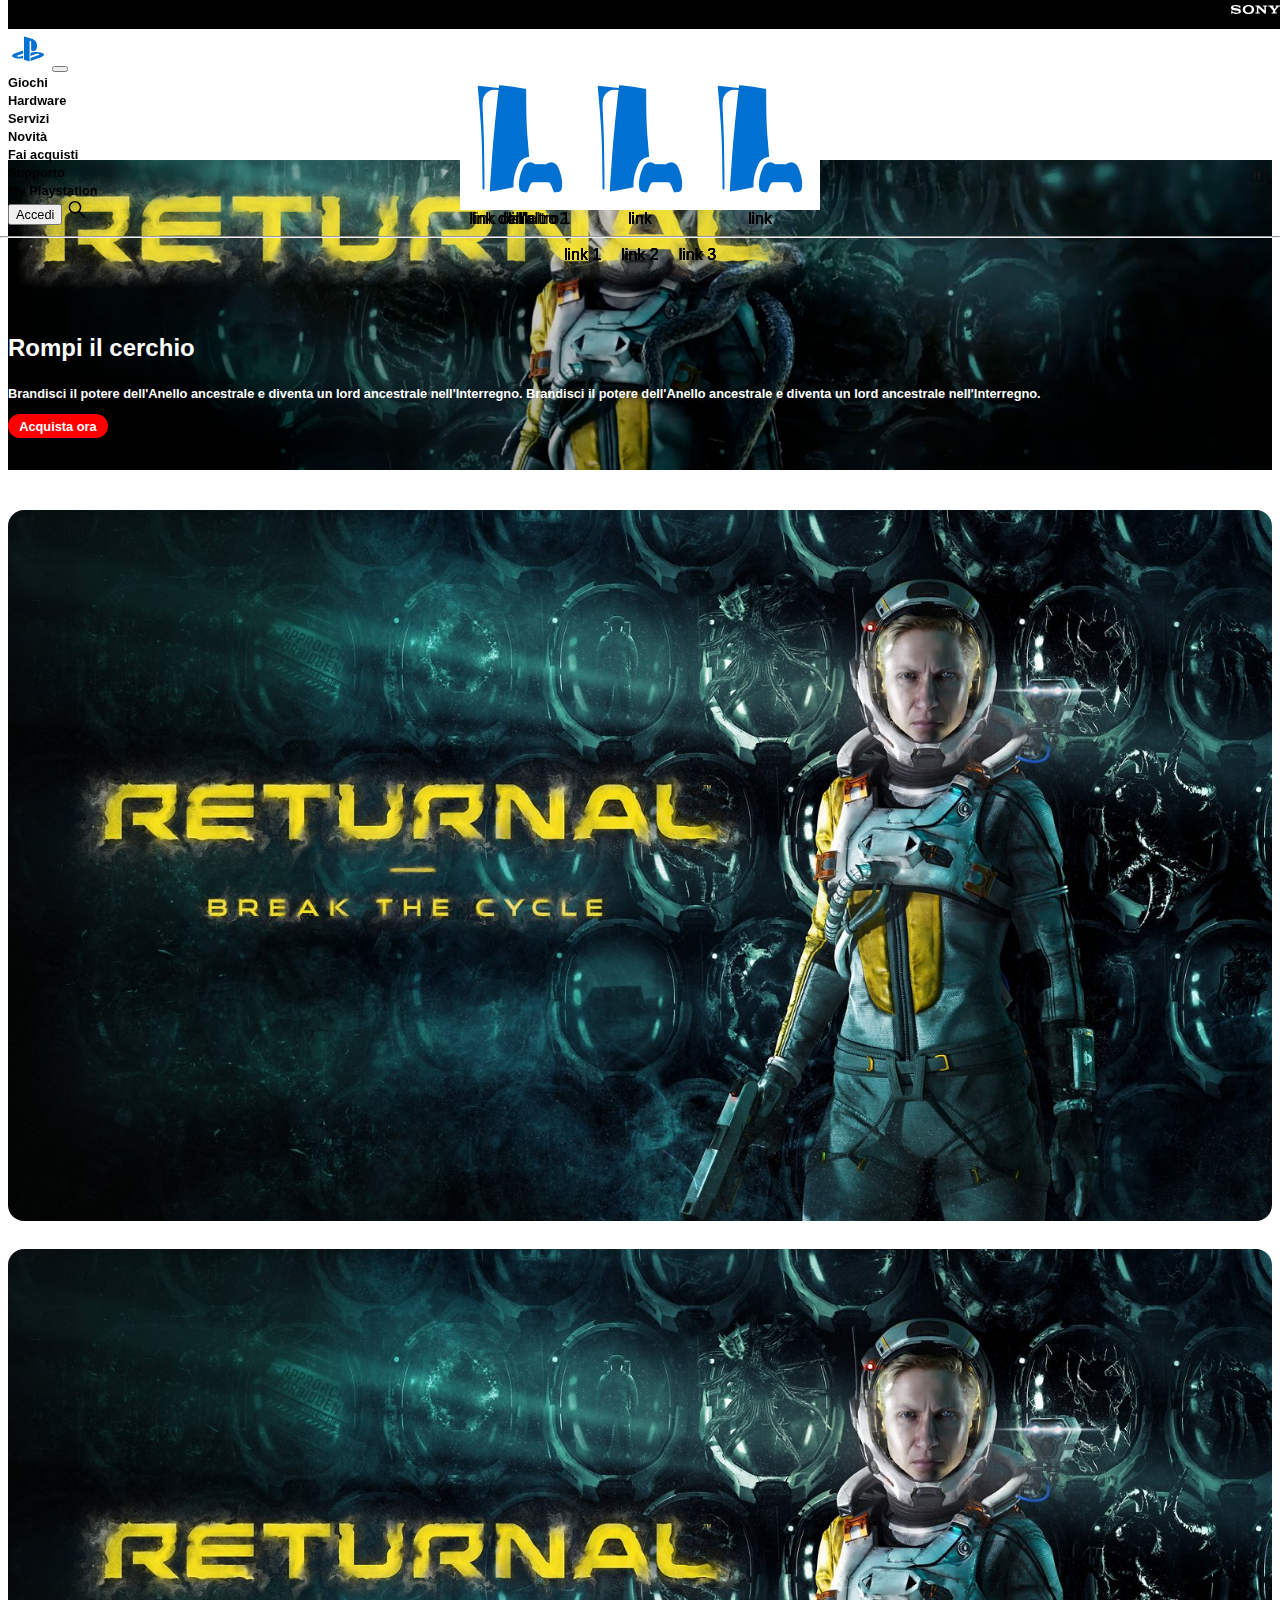
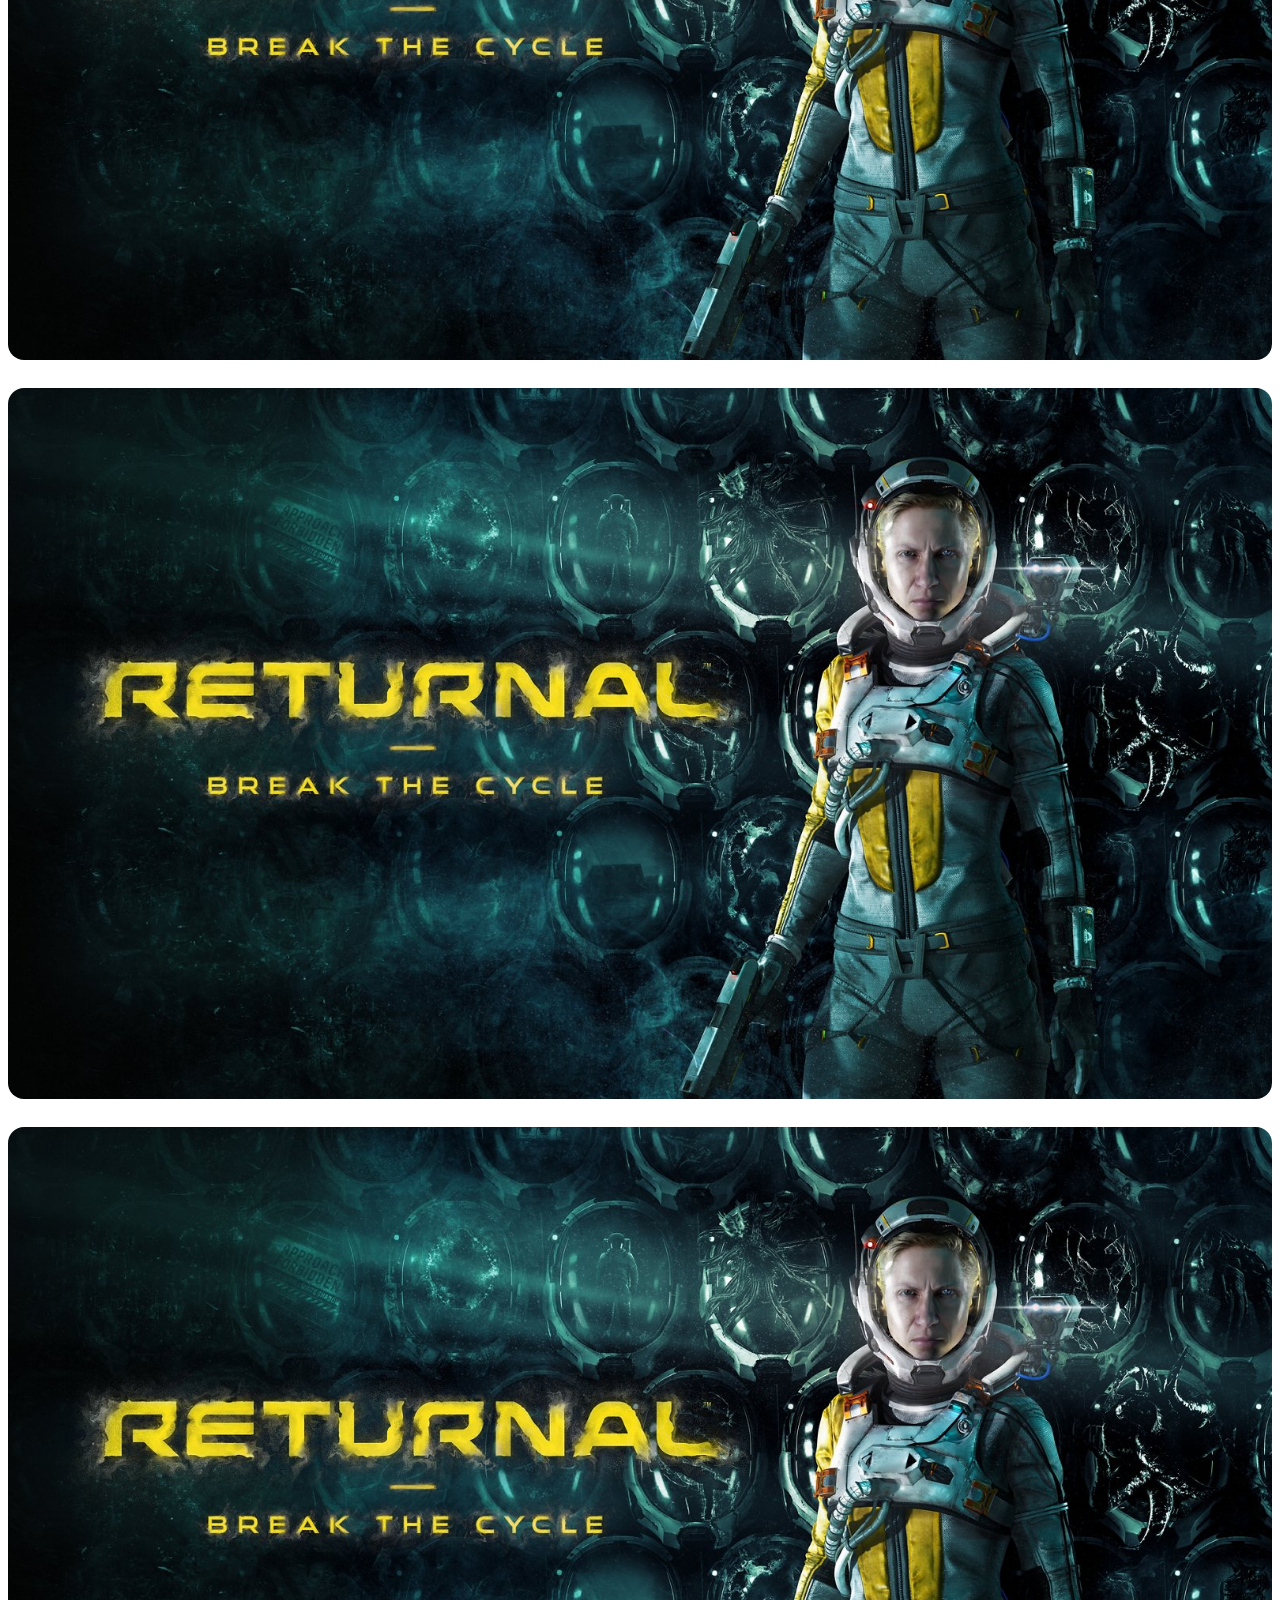
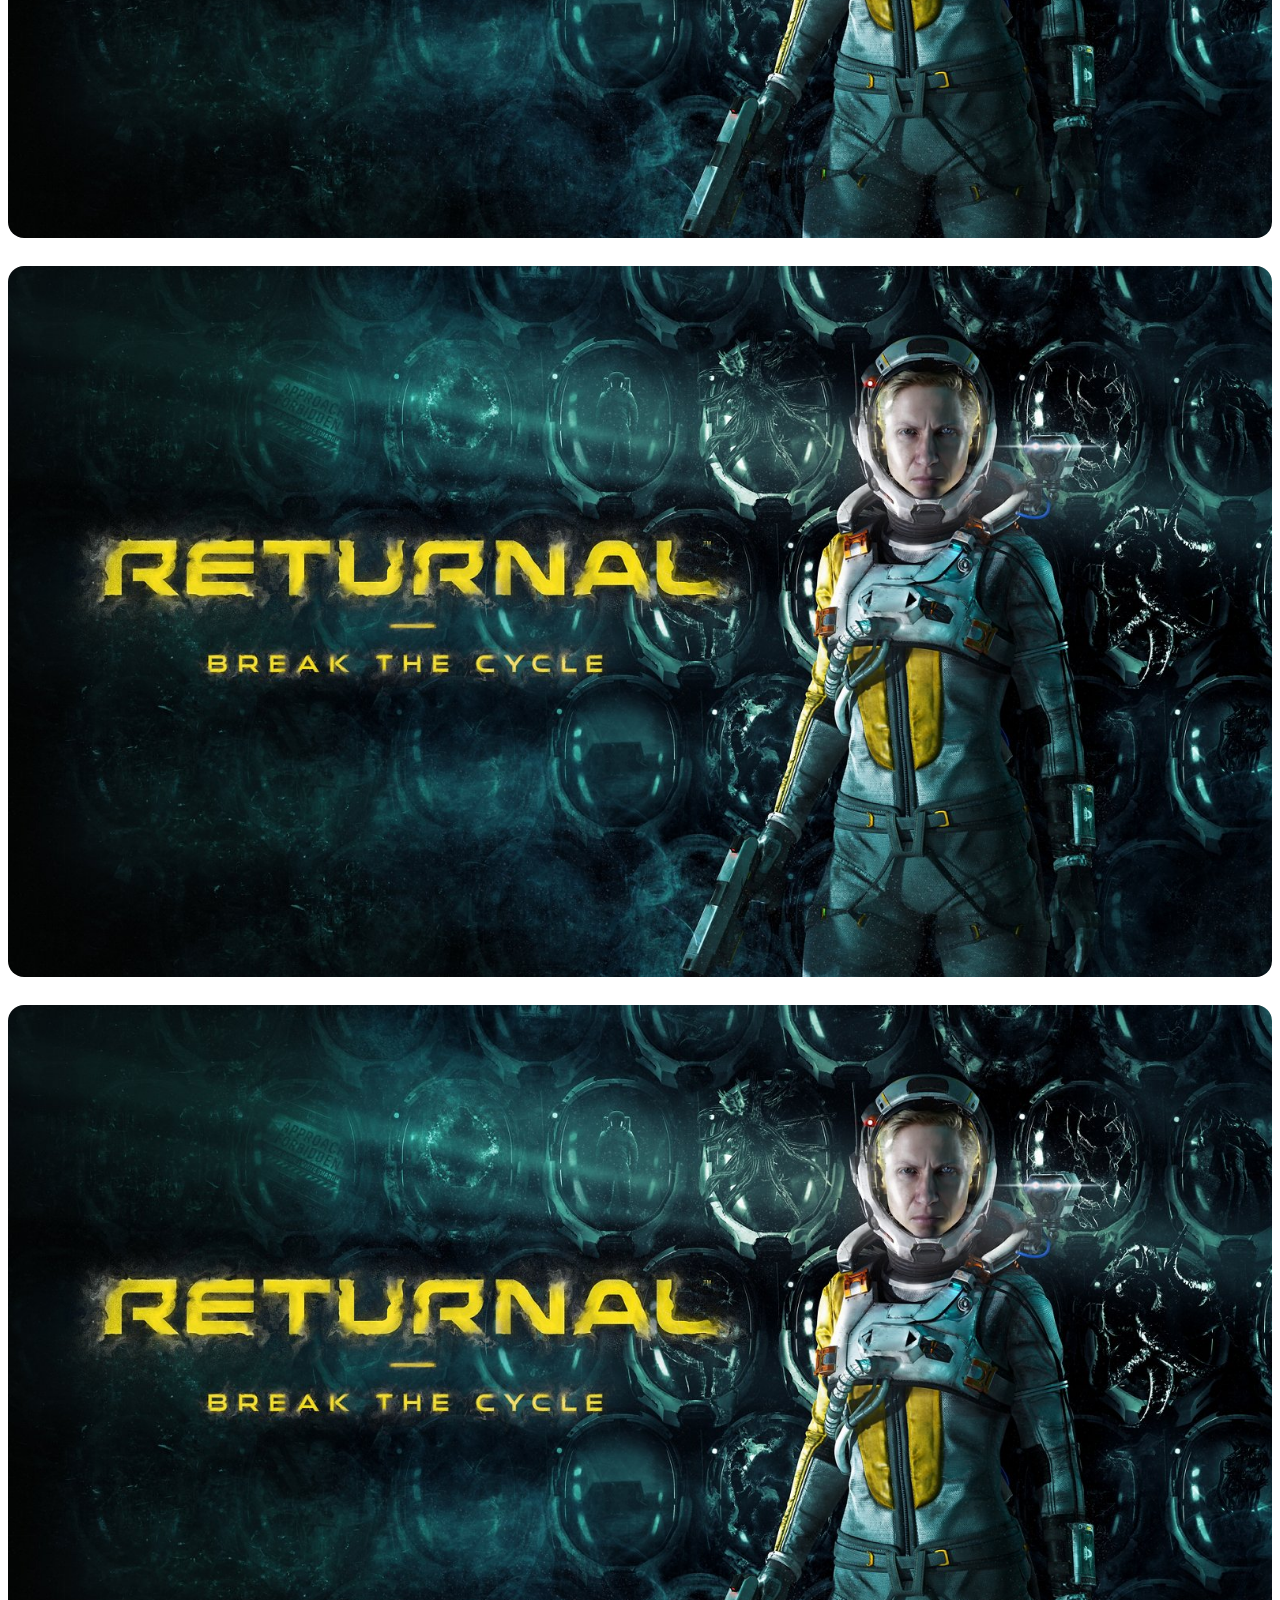
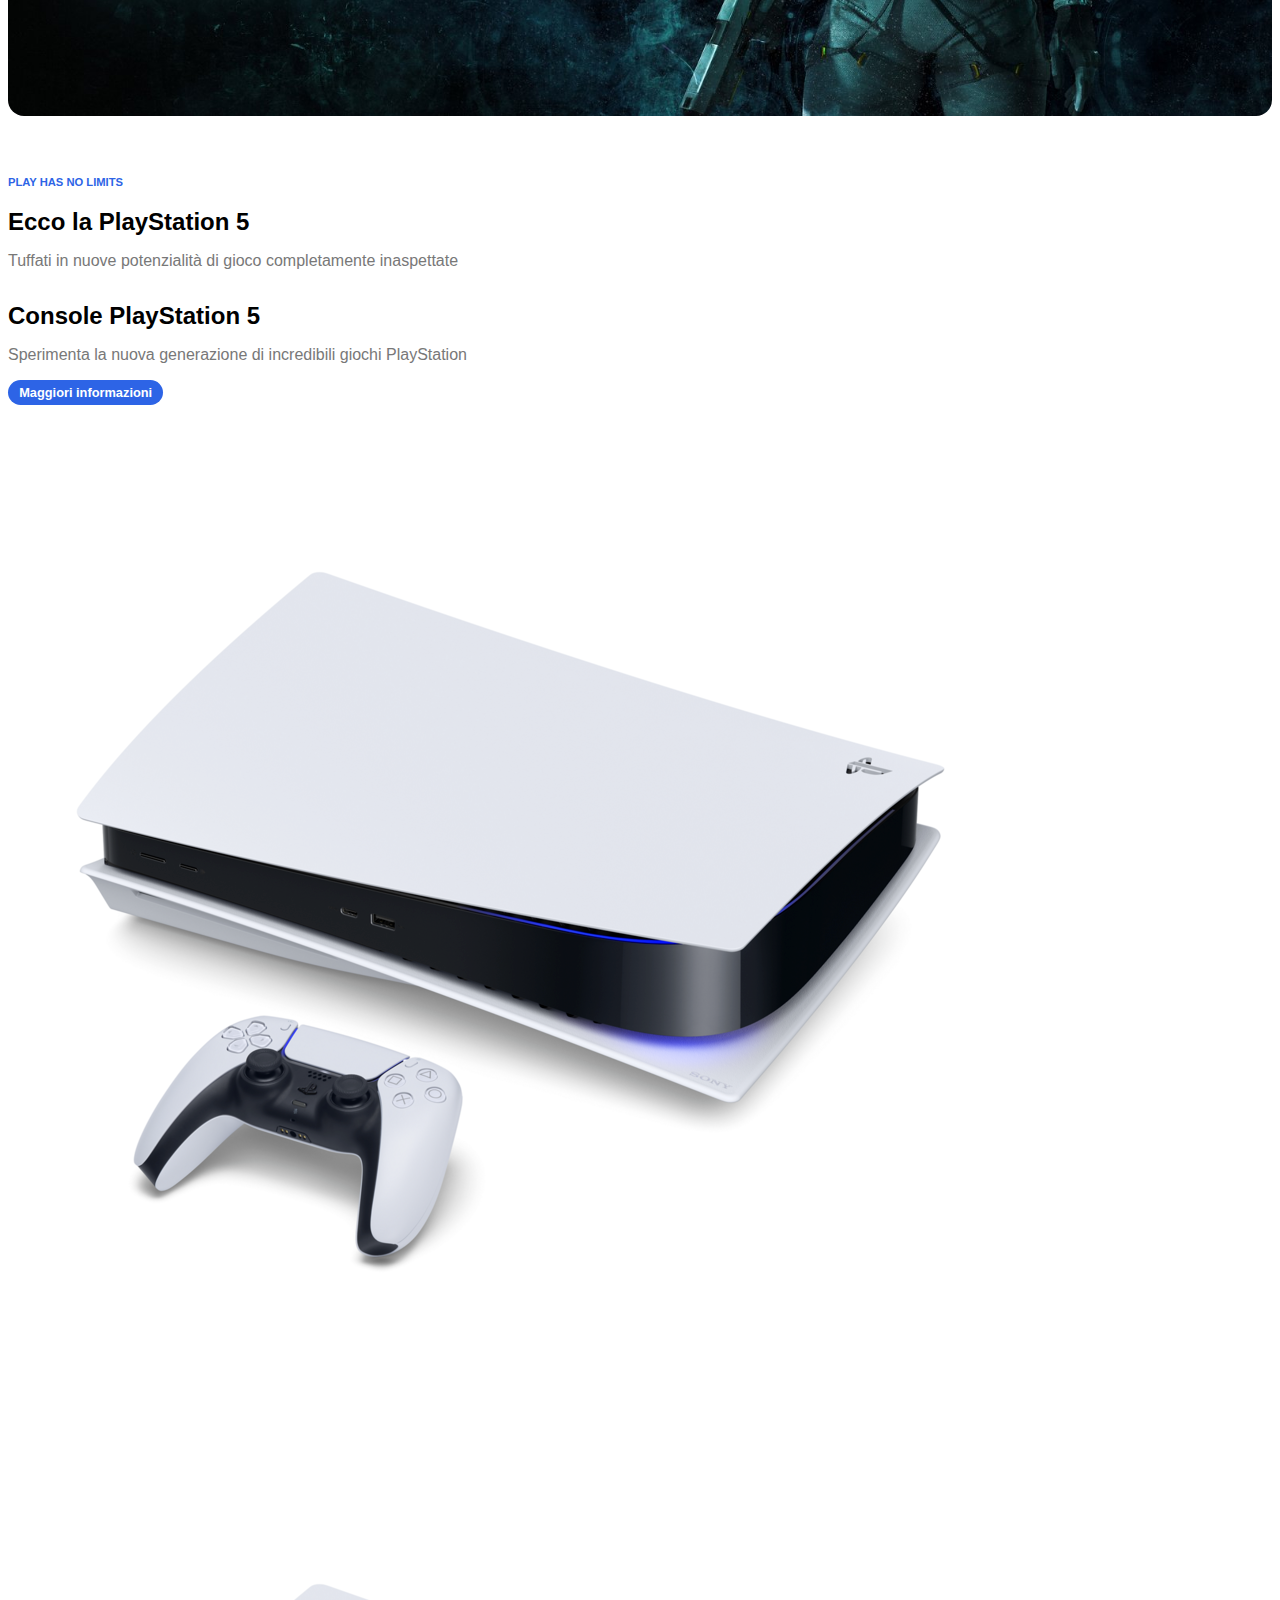
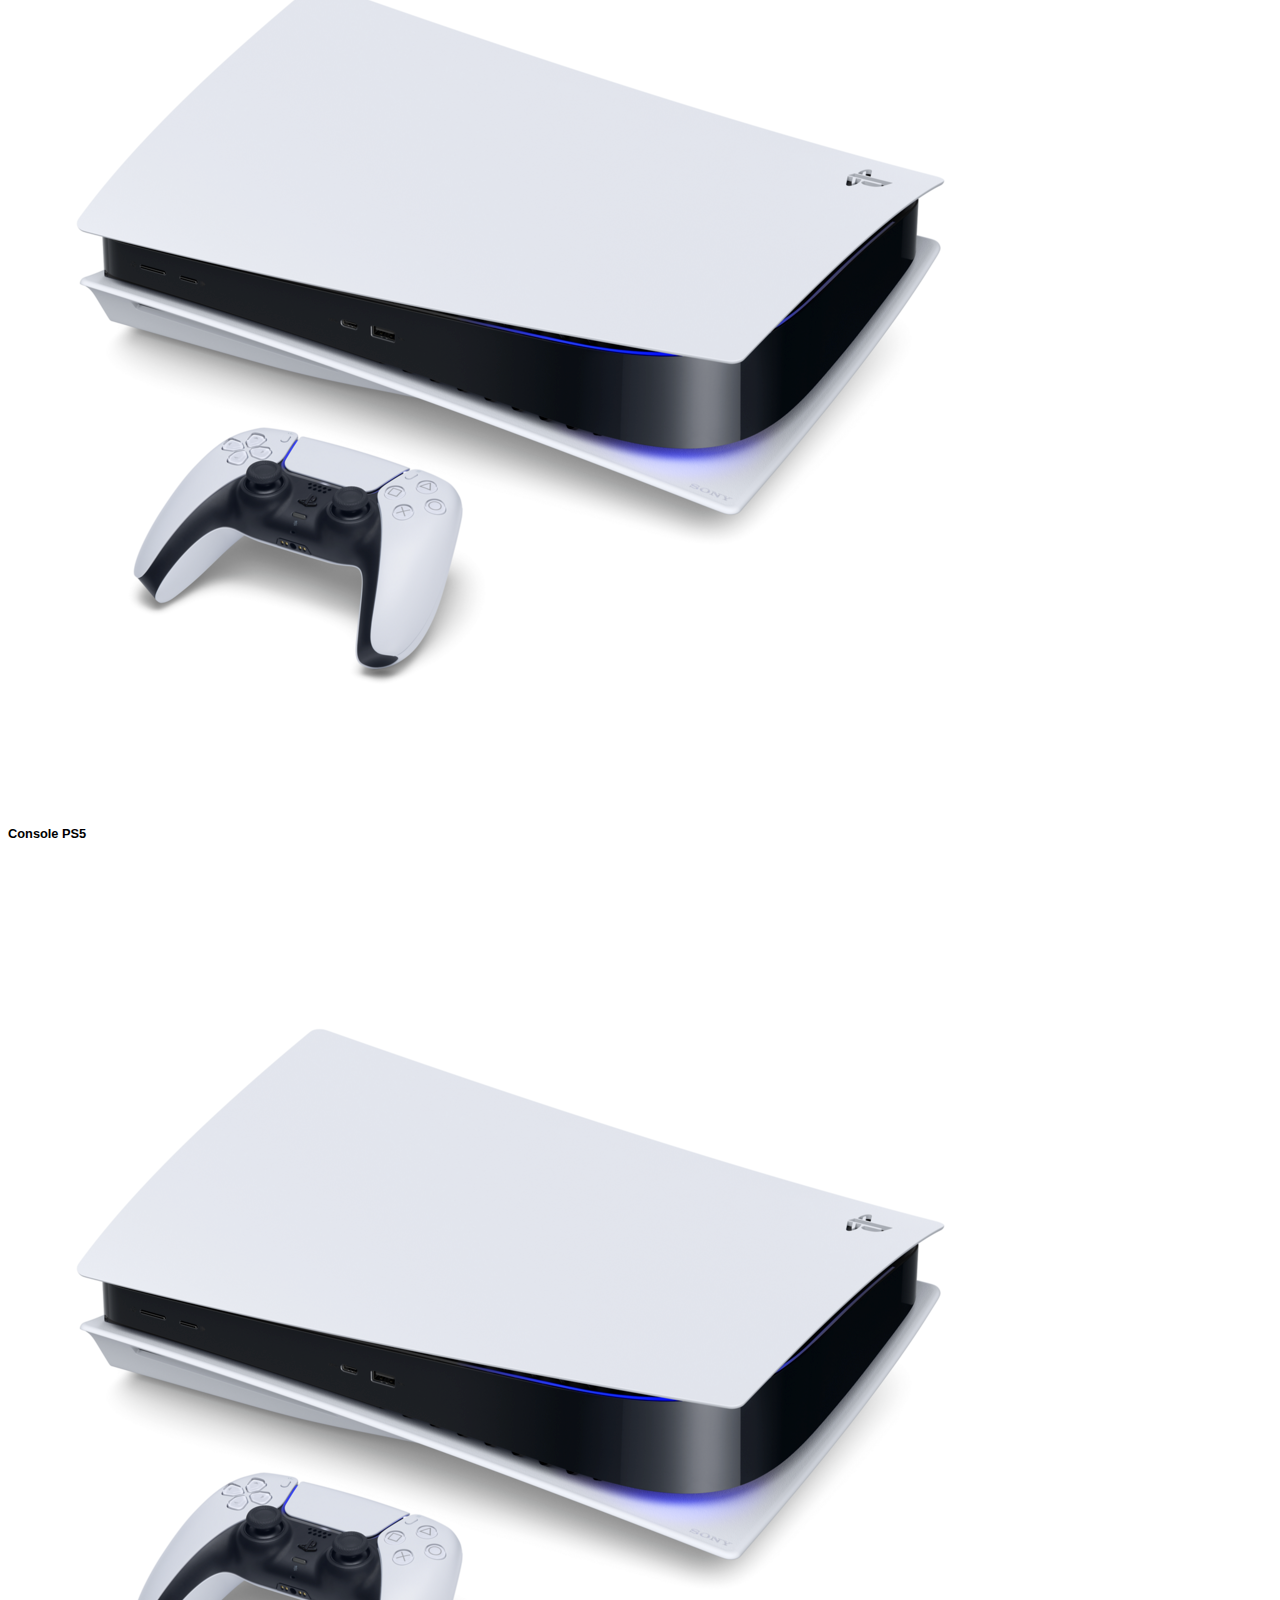
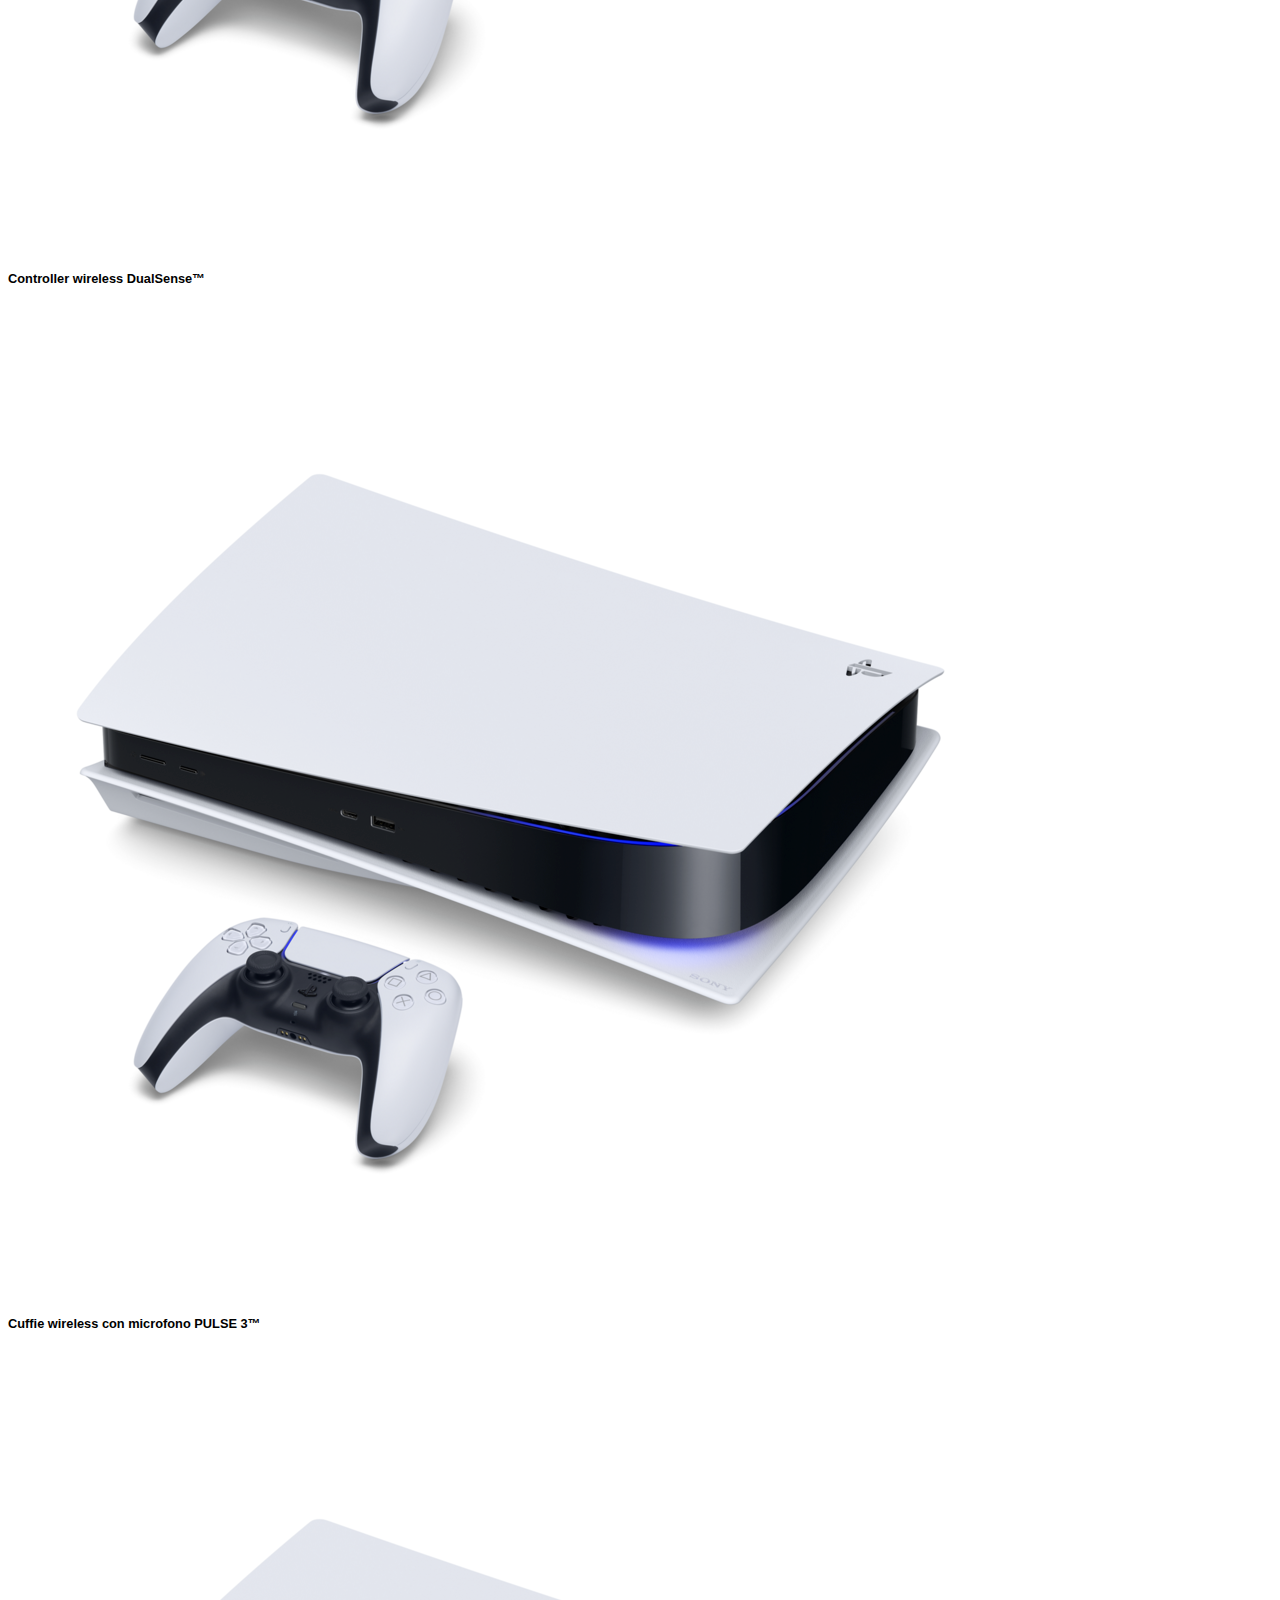
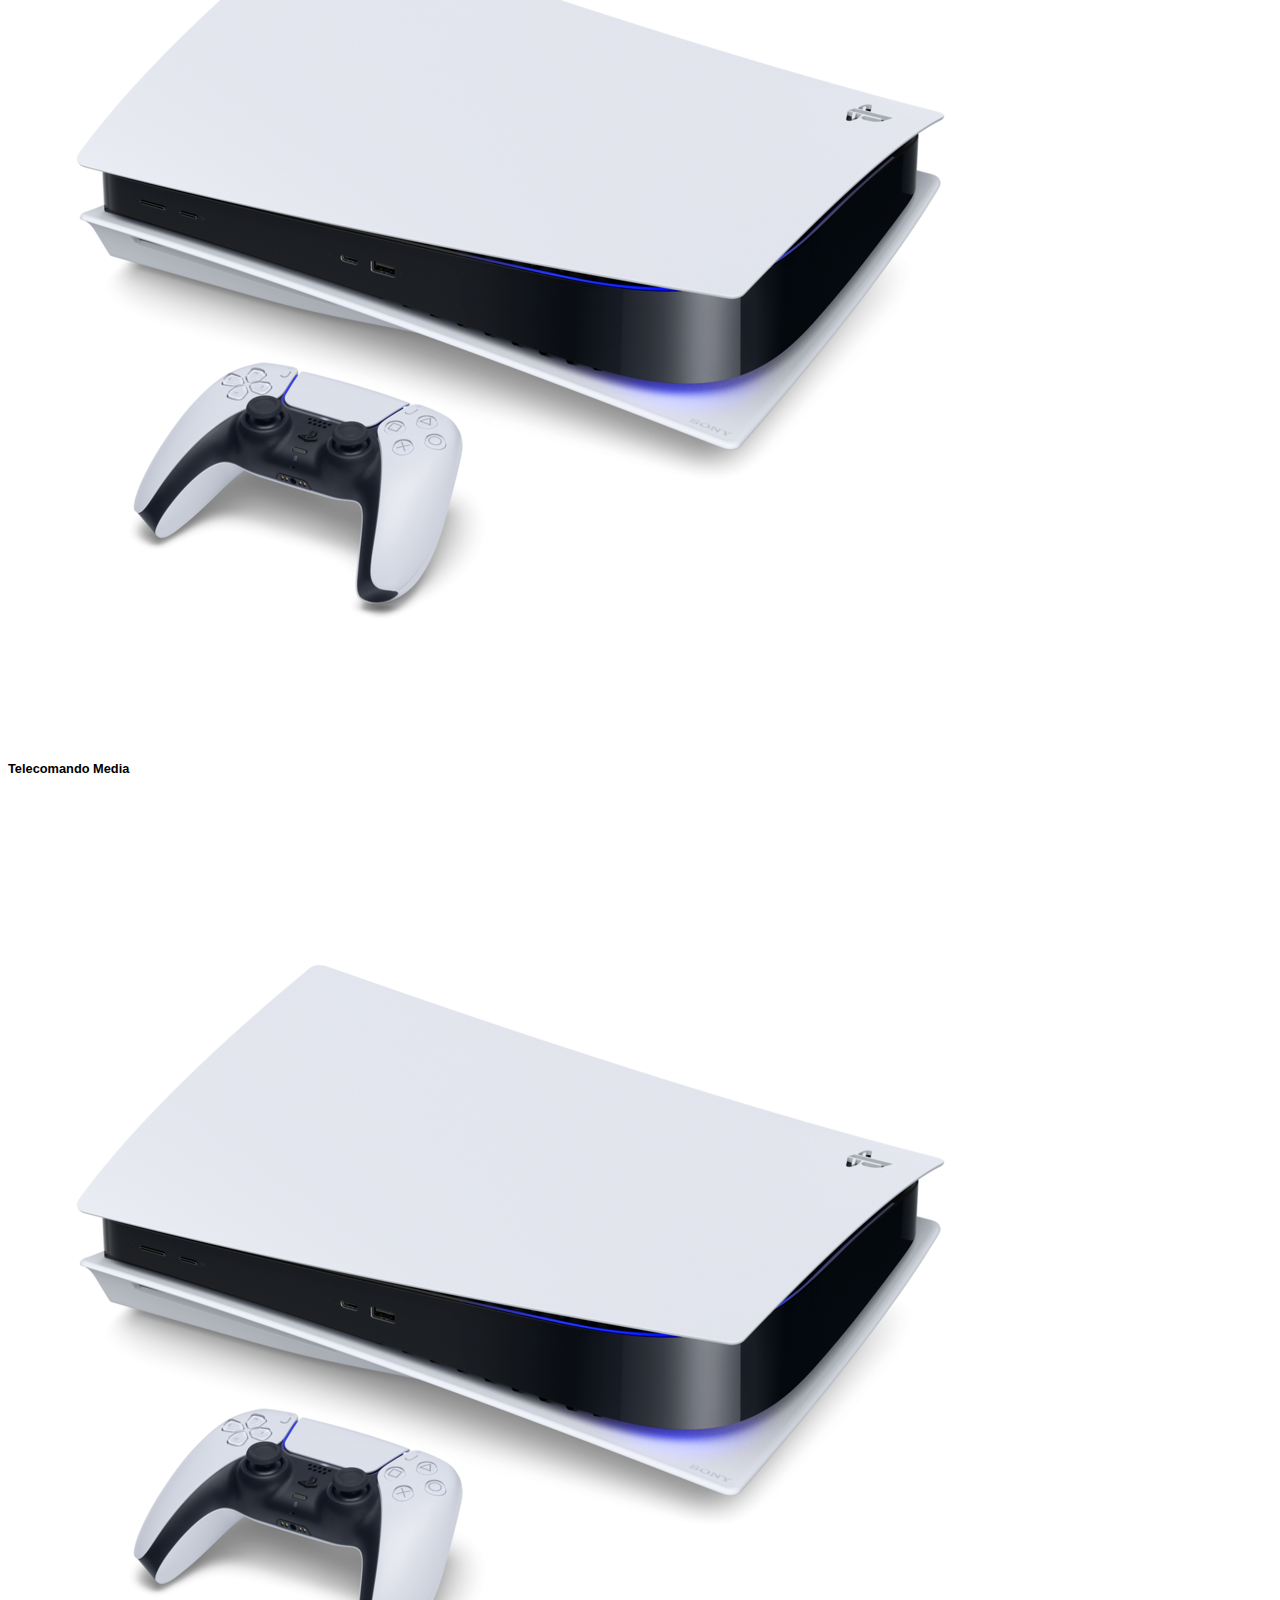
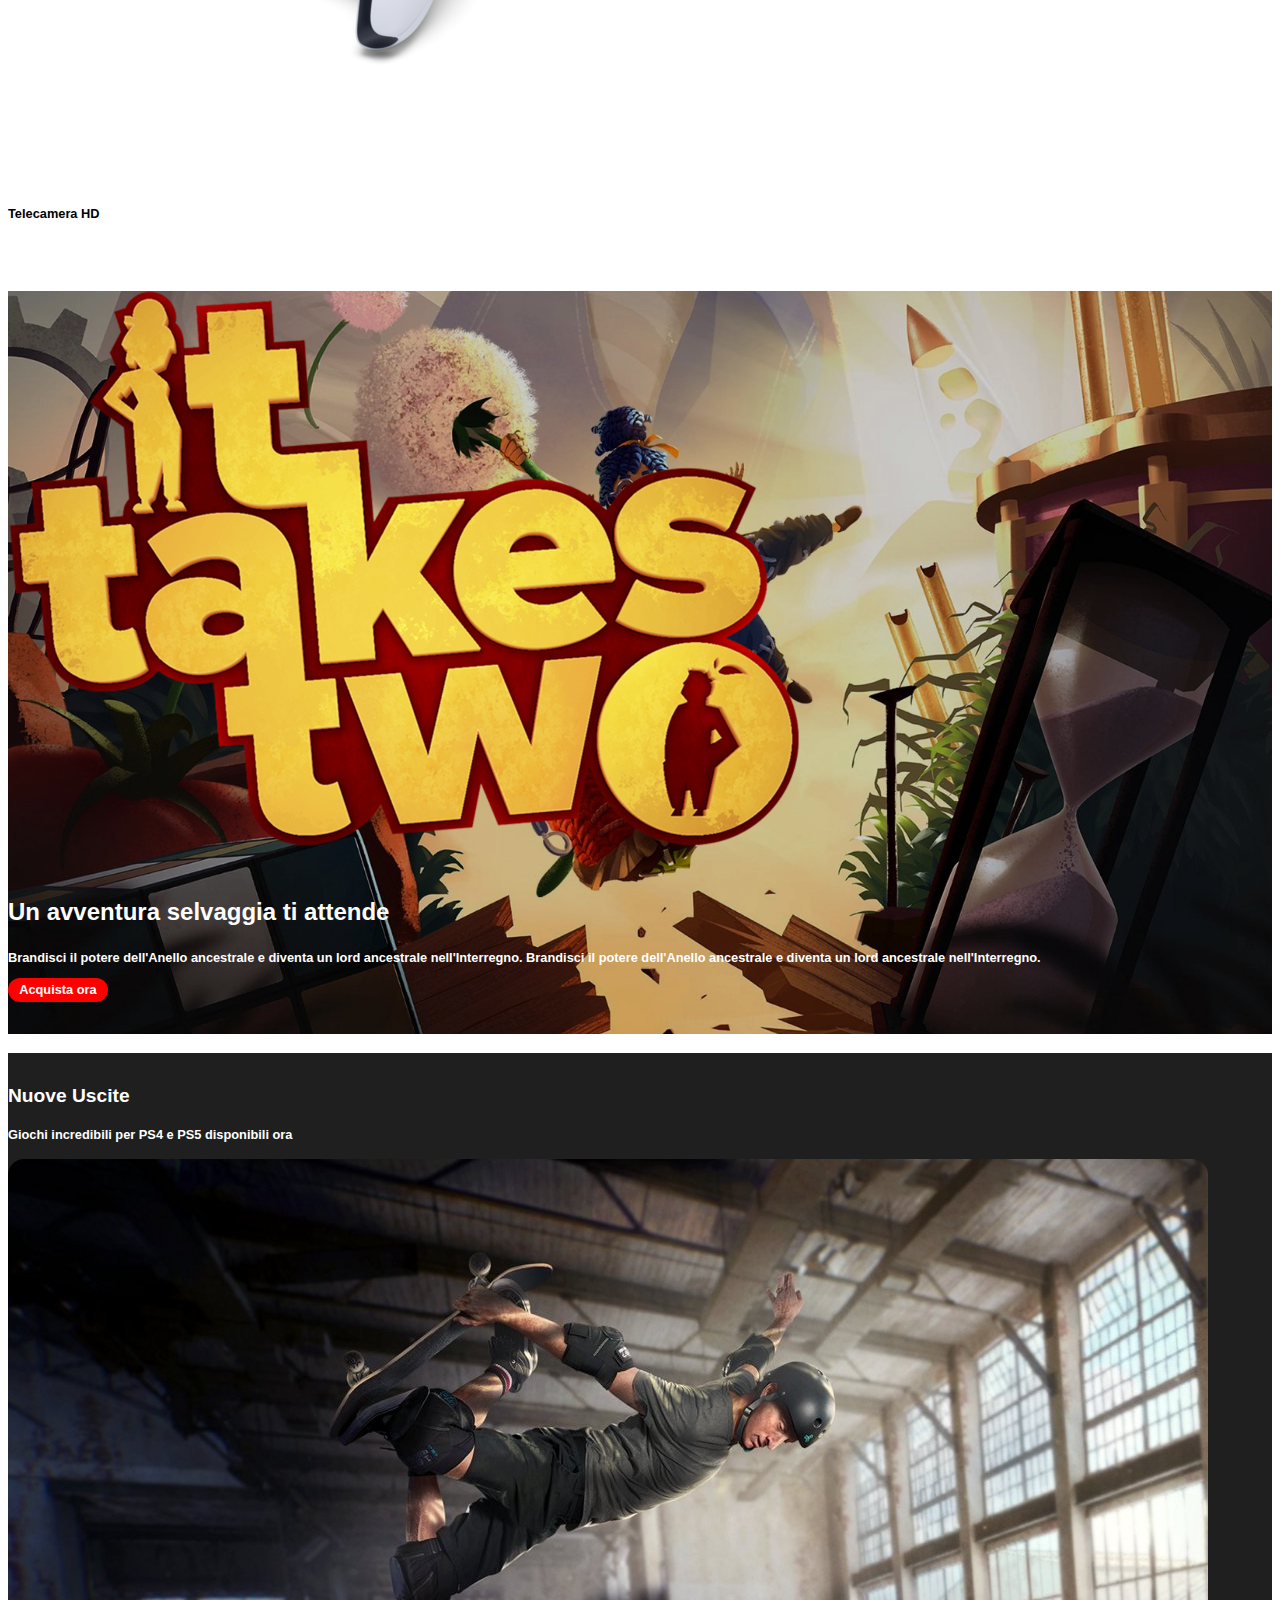
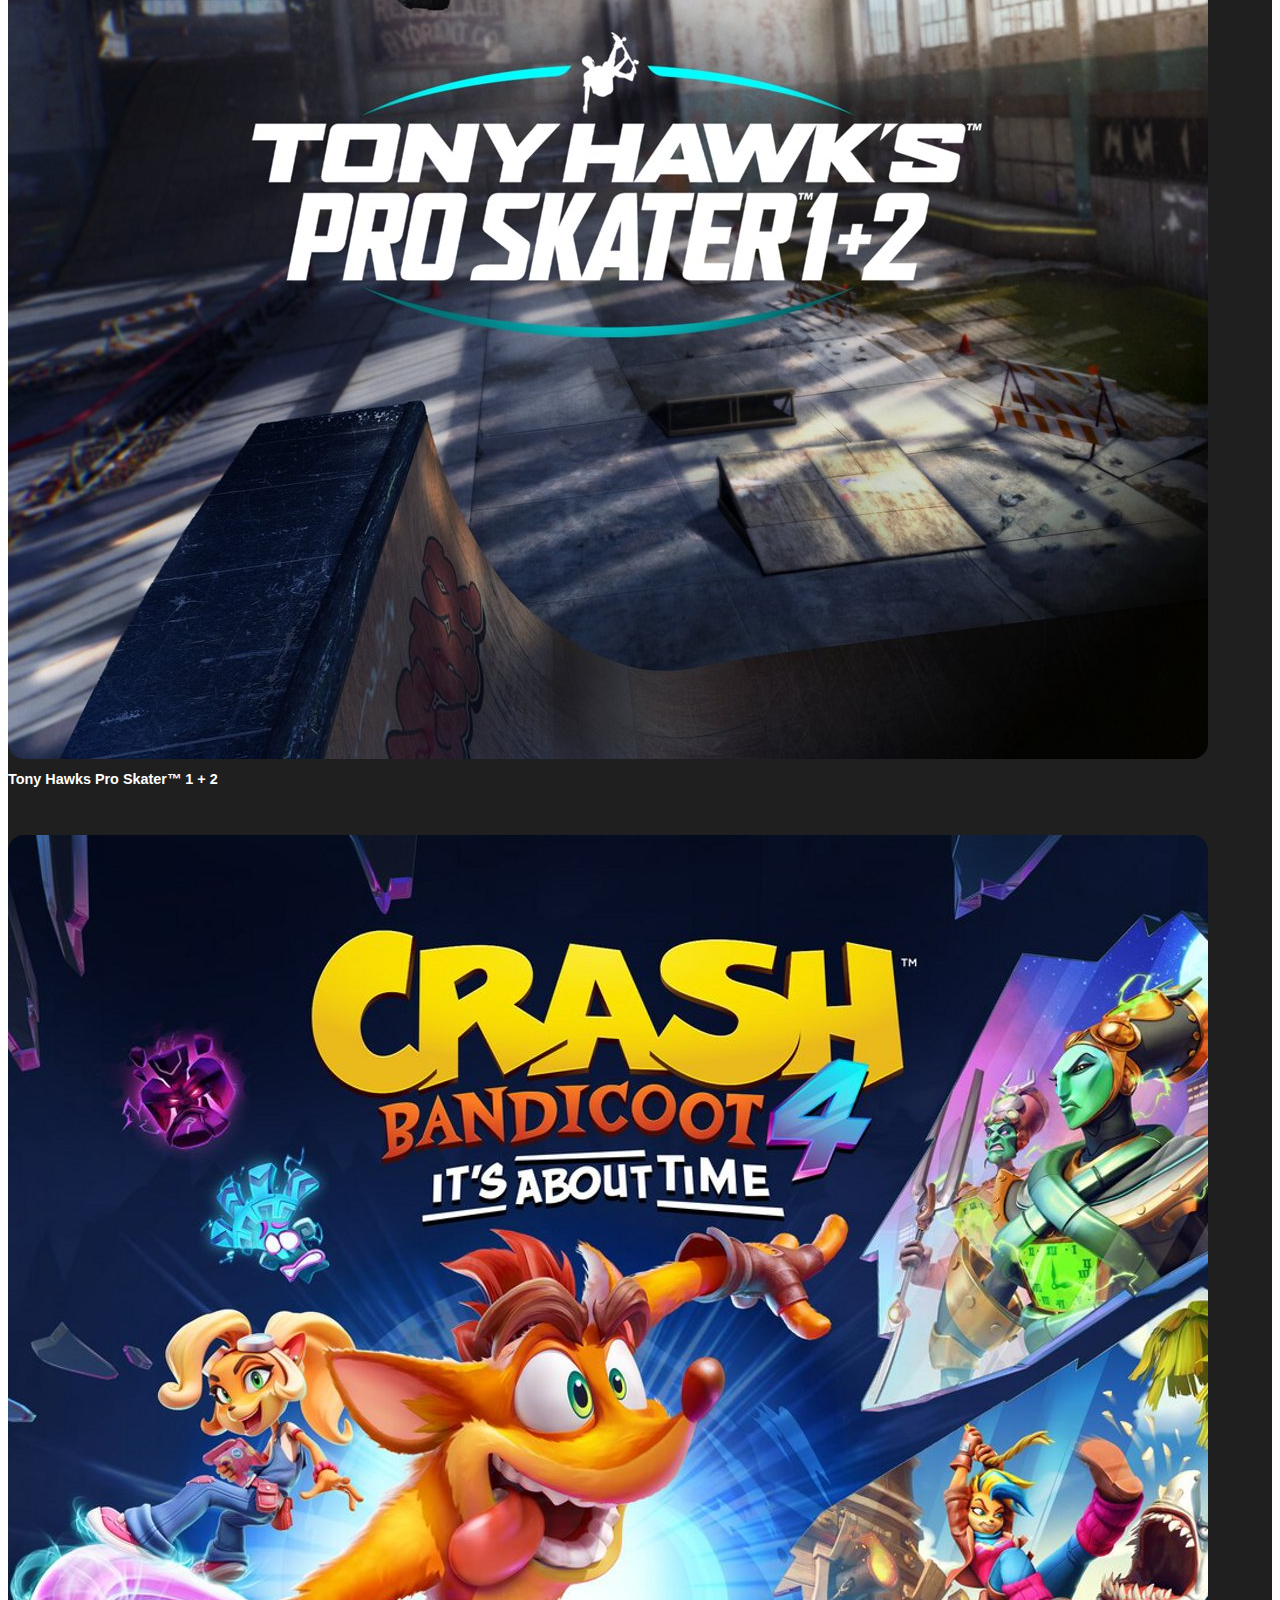
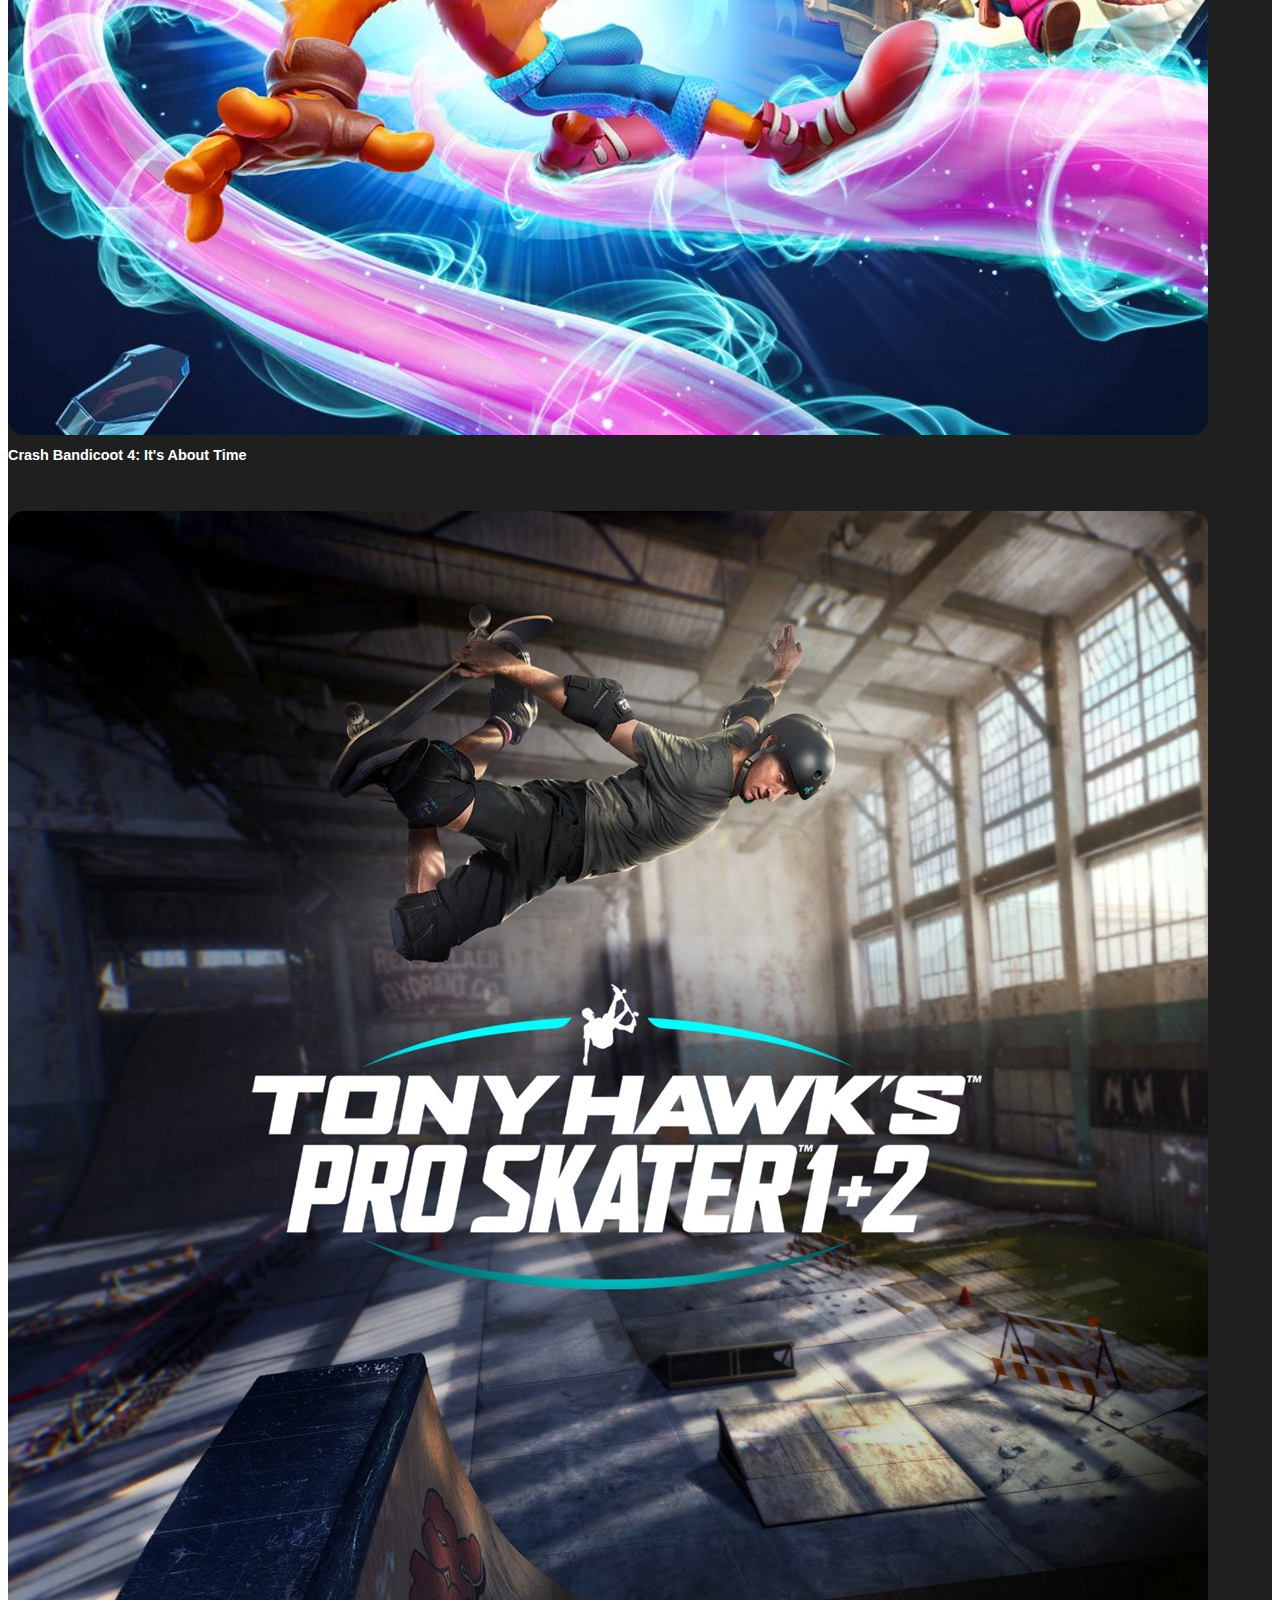
==== bonus (navbar bootstrap)/index.html @ 0756ca87 "(ripristino nav no bootstrap + transition hover)" ====
<!DOCTYPE html>
<html lang="en">
<head>
    <meta charset="UTF-8">
    <meta http-equiv="X-UA-Compatible" content="IE=edge">
    <meta name="viewport" content="width=device-width, initial-scale=1.0">
    <link href="https://cdn.jsdelivr.net/npm/bootstrap@5.1.3/dist/css/bootstrap.min.css" rel="stylesheet" integrity="sha384-1BmE4kWBq78iYhFldvKuhfTAU6auU8tT94WrHftjDbrCEXSU1oBoqyl2QvZ6jIW3" crossorigin="anonymous">
    <link rel="stylesheet" href="https://cdnjs.cloudflare.com/ajax/libs/font-awesome/6.1.1/css/all.min.css" integrity="sha512-KfkfwYDsLkIlwQp6LFnl8zNdLGxu9YAA1QvwINks4PhcElQSvqcyVLLD9aMhXd13uQjoXtEKNosOWaZqXgel0g==" crossorigin="anonymous" referrerpolicy="no-referrer" />
    <link rel="stylesheet" href="css/style.css">
    <title>PlayStation</title>
</head>
<body>
    <header>
        <!-- top header  -->
       <div class="top_header">
            <div class="sony_logo_container">
                 <img class="sony_logo" src="img/sony_logo.svg" alt="sony logo">
            </div>
       </div>
        <!-- bottom header   -->
        <div class="bottom_header">
              <!-- navbar bootstrap -->
       <nav class="navbar navbar-expand-lg navbar-light bg-light">
        <div class="container-fluid">
          <!-- brand link (il primo a sinistra) -->
          <a class="navbar-brand" href="#">
              <img src="img/play_logo.svg" alt="logo playstation" width="40px">
          </a>
          <!-- hamburger menu icon -->
          <button class="navbar-toggler" type="button" data-bs-toggle="collapse" data-bs-target="#navbarSupportedContent" aria-controls="navbarSupportedContent" aria-expanded="false" aria-label="Toggle navigation">
            <span class="navbar-toggler-icon"></span>
          </button>
          <!-- all navbar links -->
          <div class="collapse navbar-collapse" id="navbarSupportedContent">
            <ul class="navbar-nav me-auto mb-2 mb-lg-0">
              <!-- nav nav-item con dropdown -->
              <li class="nav-item dropdown">
                <!-- link <nav-item></nav-item> -->
                <a class="nav-link dropdown-toggle" href="#" id="navbarDropdown" role="button" data-bs-toggle="dropdown" aria-expanded="false">
                  Giochi
                </a>
                <!-- elemento dropdown -->
                <ul class="dropdown-menu" aria-labelledby="navbarDropdown">
                  <li class="play-menu">
                      <a class="dropdown-item play-menu-item" href="#">
                          <img src="img/play-menu-ico.png" alt="">
                          <span>link</span>
                      </a>
                      <a class="dropdown-item play-menu-item" href="#">
                        <img src="img/play-menu-ico.png" alt="">
                        <span>link</span>
                    </a>
                    <a class="dropdown-item play-menu-item" href="#">
                        <img src="img/play-menu-ico.png" alt="">
                        <span>link</span>
                    </a>
                  </li>
                  <li><hr class="dropdown-divider"></li>
                  <li class="bottom-play-menu">
                      <ul>
                          <li><a class="dropdown-item" href="#">link 1</a></li>
                          <li><a class="dropdown-item" href="#">link 2</a></li>
                          <li><a class="dropdown-item" href="#">link 3</a></li>
                      </ul>
                  </li>
                </ul>
              </li>
              <li class="nav-item dropdown">
                <!-- link <nav-item></nav-item> -->
                <a class="nav-link dropdown-toggle" href="#" id="navbarDropdown" role="button" data-bs-toggle="dropdown" aria-expanded="false">
                  Hardware
                </a>
                <!-- elemento dropdown -->
                <ul class="dropdown-menu" aria-labelledby="navbarDropdown">
                  <li class="play-menu">
                      <a class="dropdown-item play-menu-item" href="#">
                          <img src="img/play-menu-ico.png" alt="">
                          <span>link dell'altro 1</span>
                      </a>
                      <a class="dropdown-item play-menu-item" href="#">
                        <img src="img/play-menu-ico.png" alt="">
                        <span>link</span>
                    </a>
                    <a class="dropdown-item play-menu-item" href="#">
                        <img src="img/play-menu-ico.png" alt="">
                        <span>link</span>
                    </a>
                  </li>
                  <li><hr class="dropdown-divider"></li>
                  <li class="bottom-play-menu">
                      <ul>
                          <li><a class="dropdown-item" href="#">link 1</a></li>
                          <li><a class="dropdown-item" href="#">link 2</a></li>
                          <li><a class="dropdown-item" href="#">link 3</a></li>
                      </ul>
                  </li>
                </ul>
              </li>
              <li class="nav-item dropdown">
                <!-- link <nav-item></nav-item> -->
                <a class="nav-link dropdown-toggle" href="#" id="navbarDropdown" role="button" data-bs-toggle="dropdown" aria-expanded="false">
                  Servizi
                </a>
                <!-- elemento dropdown -->
                <ul class="dropdown-menu" aria-labelledby="navbarDropdown">
                  <li class="play-menu">
                      <a class="dropdown-item play-menu-item" href="#">
                          <img src="img/play-menu-ico.png" alt="">
                          <span>link dell'altro 1</span>
                      </a>
                      <a class="dropdown-item play-menu-item" href="#">
                        <img src="img/play-menu-ico.png" alt="">
                        <span>link</span>
                    </a>
                    <a class="dropdown-item play-menu-item" href="#">
                        <img src="img/play-menu-ico.png" alt="">
                        <span>link</span>
                    </a>
                  </li>
                  <li><hr class="dropdown-divider"></li>
                  <li class="bottom-play-menu">
                      <ul>
                          <li><a class="dropdown-item" href="#">link 1</a></li>
                          <li><a class="dropdown-item" href="#">link 2</a></li>
                          <li><a class="dropdown-item" href="#">link 3</a></li>
                      </ul>
                  </li>
                </ul>
              </li>
              <li class="nav-item dropdown">
                <!-- link <nav-item></nav-item> -->
                <a class="nav-link dropdown-toggle" href="#" id="navbarDropdown" role="button" data-bs-toggle="dropdown" aria-expanded="false">
                  Novità
                </a>
                <!-- elemento dropdown -->
                <ul class="dropdown-menu" aria-labelledby="navbarDropdown">
                  <li class="play-menu">
                      <a class="dropdown-item play-menu-item" href="#">
                          <img src="img/play-menu-ico.png" alt="">
                          <span>link</span>
                      </a>
                      <a class="dropdown-item play-menu-item" href="#">
                        <img src="img/play-menu-ico.png" alt="">
                        <span>link</span>
                    </a>
                    <a class="dropdown-item play-menu-item" href="#">
                        <img src="img/play-menu-ico.png" alt="">
                        <span>link</span>
                    </a>
                  </li>
                  <li><hr class="dropdown-divider"></li>
                  <li class="bottom-play-menu">
                      <ul>
                          <li><a class="dropdown-item" href="#">link 1</a></li>
                          <li><a class="dropdown-item" href="#">link 2</a></li>
                          <li><a class="dropdown-item" href="#">link 3</a></li>
                      </ul>
                  </li>
                </ul>
              </li>
              <li class="nav-item dropdown">
                <!-- link <nav-item></nav-item> -->
                <a class="nav-link dropdown-toggle" href="#" id="navbarDropdown" role="button" data-bs-toggle="dropdown" aria-expanded="false">
                Fai acquisti
                </a>
                <!-- elemento dropdown -->
                <ul class="dropdown-menu" aria-labelledby="navbarDropdown">
                  <li class="play-menu">
                      <a class="dropdown-item play-menu-item" href="#">
                          <img src="img/play-menu-ico.png" alt="">
                          <span>link dell'altro 1</span>
                      </a>
                      <a class="dropdown-item play-menu-item" href="#">
                        <img src="img/play-menu-ico.png" alt="">
                        <span>link</span>
                    </a>
                    <a class="dropdown-item play-menu-item" href="#">
                        <img src="img/play-menu-ico.png" alt="">
                        <span>link</span>
                    </a>
                  </li>

                  <li><hr class="dropdown-divider"></li>
                  <li class="bottom-play-menu">
                      <ul>
                          <li><a class="dropdown-item" href="#">link 1</a></li>
                          <li><a class="dropdown-item" href="#">link 2</a></li>
                          <li><a class="dropdown-item" href="#">link 3</a></li>
                      </ul>
                      
                  </li>
                </ul>
              </li>

              <li class="nav-item dropdown">
                <!-- link <nav-item></nav-item> -->
                <a class="nav-link dropdown-toggle" href="#" id="navbarDropdown" role="button" data-bs-toggle="dropdown" aria-expanded="false">
                  Supporto
                </a>
                <!-- elemento dropdown -->
                <ul class="dropdown-menu" aria-labelledby="navbarDropdown">
                  <li class="play-menu">
                      <a class="dropdown-item play-menu-item" href="#">
                          <img src="img/play-menu-ico.png" alt="">
                          <span>link dell'altro2</span>
                      </a>
                      <a class="dropdown-item play-menu-item" href="#">
                        <img src="img/play-menu-ico.png" alt="">
                        <span>link</span>
                    </a>
                    <a class="dropdown-item play-menu-item" href="#">
                        <img src="img/play-menu-ico.png" alt="">
                        <span>link</span>
                    </a>
                  </li>

                  <li><hr class="dropdown-divider"></li>
                  <li class="bottom-play-menu">
                      <ul>
                          <li><a class="dropdown-item" href="#">link 1</a></li>
                          <li><a class="dropdown-item" href="#">link 2</a></li>
                          <li><a class="dropdown-item" href="#">link 3</a></li>
                      </ul>
                      
                  </li>
                </ul>
              </li>
            </ul>
            
            <ul class="navbar-nav me-2 mb-2 mb-lg-0">
                <li class="nav-item dropdown me-2">
                    <a class="nav-link dropdown-toggle" href="#" id="navbarDropdown" role="button" data-bs-toggle="dropdown" aria-expanded="false">
                      My Playstation
                    </a>
                    <ul class="dropdown-menu" aria-labelledby="navbarDropdown">
                      <li class="play-menu">
                          <a class="dropdown-item play-menu-item" href="#">
                              <img src="img/play-menu-ico.png" alt="">
                              <span>link</span>
                          </a>
                          <a class="dropdown-item play-menu-item" href="#">
                            <img src="img/play-menu-ico.png" alt="">
                            <span>link</span>
                        </a>
                        <a class="dropdown-item play-menu-item" href="#">
                            <img src="img/play-menu-ico.png" alt="">
                            <span>link</span>
                        </a>
                      </li>
                    </ul>
                  </li>
                  <button type="button" class="btn btn-dark rounded-pill me-2">Accedi</button>
                  <a class="lens_container" href="#"><img src="img/lens.svg" width="20px" alt="lens image"></a>
            </ul>
          </div>
        </div>
      </nav>
   </div>
    </header>
    <!-- |||||||||||||||||||||||||||||||||||||||||||||||||||||||||||||||||||||||||||||||||||||||||||||||||||||||||||||||||||||||||| -->
    <main>
          <!-- returnal rompi il cerchio  -->
          <section id="ms_jumbotron">
              <div class="ms_jumbotron_container">
                  <div class="ms_overlay"></div>
                  <div class="container">
                      <div class="row row-cols-1 row-cols-md-3 ">
                          <div class="col">
                              <div class="big_game_card">
                                  <div class="img_container">
                                    <img src="img/returnal-hero-banner-logo.png" alt="">
                                  </div>   
                                  <h2>Rompi il cerchio</h2>
                                  <p>Brandisci il potere dell'Anello ancestrale e diventa un lord ancestrale nell'Interregno. Brandisci il potere dell'Anello ancestrale e diventa un lord ancestrale nell'Interregno.</p>
                                  <a href="#"><div class="ms_btn ms_common">Acquista ora</div></a>
                                </div>
                            </div>
                        </div>
                    </div>
                </div>
          </section>
          <!-- tessere giochi -->
          <div class="small_games_cards">
              <div class="small_games_cards_container">
                 <div class="container">
                     <div class="row row-cols-2 row-cols-sm-3 row-cols-lg-6">
                         <!-- inizio col  -->
                           <div class="col">
                               <div class="small_game_card">
                                    <div class="img_container blue_frame">
                                        <img src="img/returnal-listing-thumb-01-ps5.jpg" alt="returnal image">
                                    </div>
                               </div>
                           </div>
                           <!-- fine col  -->
                            <!-- inizio col  -->
                            <div class="col">
                                <div class="small_game_card">
                                     <div class="img_container">
                                         <img src="img/returnal-listing-thumb-01-ps5.jpg" alt="returnal image">
                                     </div>
                                </div>
                            </div>
                            <!-- fine col  -->
                             <!-- inizio col  -->
                           <div class="col">
                            <div class="small_game_card">
                                 <div class="img_container">
                                     <img src="img/returnal-listing-thumb-01-ps5.jpg" alt="returnal image">
                                 </div>
                            </div>
                        </div>
                        <!-- fine col  -->
                         <!-- inizio col  -->
                         <div class="col">
                            <div class="small_game_card">
                                 <div class="img_container">
                                     <img src="img/returnal-listing-thumb-01-ps5.jpg" alt="returnal image">
                                 </div>
                            </div>
                        </div>
                        <!-- fine col  -->
                         <!-- inizio col  -->
                         <div class="col">
                            <div class="small_game_card">
                                 <div class="img_container">
                                     <img src="img/returnal-listing-thumb-01-ps5.jpg" alt="returnal image">
                                 </div>
                            </div>
                        </div>
                        <!-- fine col  -->
                         <!-- inizio col  -->
                         <div class="col">
                            <div class="small_game_card">
                                 <div class="img_container">
                                     <img src="img/returnal-listing-thumb-01-ps5.jpg" alt="returnal image">
                                 </div>
                            </div>
                        </div>
                        <!-- fine col  -->
                     </div>
                 </div>
              </div>
          </div>
          <section id="console_reveal">
               <div class="console_reveal_container">
                     <div class="container">
                         <div class="reusable_card text-center">
                            <h3>play has no limits</h3>
                            <h2>Ecco la PlayStation 5</h2>
                            <p>Tuffati in nuove potenzialità di gioco completamente inaspettate</p>
                         </div>
                     </div>
               </div>
          </section>      
        <section id="console_playstation">
            <div class="console_playstation_container">
                <div class="container">
                    <div class="row row-cols-1 row-cols-md-2 d-flex align-items-center">
                        <!-- inizio col -->
                        <div class="col">
                            <div class="reusable_card">
                                <h2>Console PlayStation 5</h2>
                                <p>Sperimenta la nuova generazione di incredibili giochi PlayStation</p>
                                <a href=""><div class="ms_btn ms_common blue_btn">Maggiori informazioni</div></a>
                            </div>
                        </div>
                        <!-- fine col     -->
                        <!-- inizio col  -->
                        <div class="col">
                            <div class="img_container">
                                <img src="img/playstation-5-thumb.png" alt="console image 1">
                            </div>
                        </div>    
                        <!-- fine col  -->
                    </div>    
                </div>
              </div>
              <div class="console_pictures_container">
                <div class="container">
                    <div class="row row-cols-3 gx-0 row-cols-md-5 gx-3">
                        <!-- inizio col -->
                            <div class="col_container">
                                <img src="img/playstation-5-thumb.png" alt="console image">
                                <h5 class="text-center">Console PS5</h5>
                            </div>
                          <!-- inizio col -->
                          <div class="col_container">
                            <img src="img/playstation-5-thumb.png" alt="controller image">
                            <h5 class="text-center">Controller wireless DualSense&#8482;</h5>
                        </div>
                         <!-- inizio col -->
                         <div class="col_container">
                            <img src="img/playstation-5-thumb.png" alt="headphone image">
                            <h5 class="text-center">Cuffie wireless con microfono PULSE 3&#8482;</h5>
                        </div>
                         <!-- inizio col -->
                         <div class="col_container">
                            <img src="img/playstation-5-thumb.png" alt="remote image">
                            <h5 class="text-center">Telecomando Media</h5>
                        </div>
                         <!-- inizio col -->
                         <div class="col_container">
                            <img src="img/playstation-5-thumb.png" alt="webcam image">
                            <h5 class="text-center">Telecamera HD</h5>
                        </div>  
                        </div>    
                    </div>    
                </div>
          </section>
          <!-- It takes two  -->
          <section id="it_takes_two">
            <div class="it_takes_two_container">
                <div class="ms_overlay"></div>
                <div class="container">
                    <div class="row row-cols-1 row-cols-md-3 ">
                        <div class="col">
                            <div class="big_game_card">
                                <div class="img_container">
                                    <img src="img/it-takes-two-logo.png" alt="">
                                </div>   
                                <h2>Un avventura selvaggia ti attende</h2>
                                <p>Brandisci il potere dell'Anello ancestrale e diventa un lord ancestrale nell'Interregno. Brandisci il potere dell'Anello ancestrale e diventa un lord ancestrale nell'Interregno.</p>
                                <a href="#"><div class="ms_btn ms_common">Acquista ora</div></a>
                              </div>
                          </div>
                      </div>
                  </div>
              </div>
        </section>
        <section id="new_releases">
              <div class="container">
                   <div class="new_releases_text">
                       <h3>Nuove Uscite</h3>
                       <h4>Giochi incredibili per PS4 e PS5 disponibili ora</h4>
                   </div>
                   <div class="row row-cols-2 row-cols-sm-3 row-cols-lg-6">
                       <!-- inizo col   -->
                    <div class="col">
                        <div class="small_game_card">
                             <div class="img_container">
                                 <img src="img/tony-hawks-pro-skater-1-2-store-art.jpg" alt="tony hawks image">
                             </div>
                             <h5>Tony Hawks Pro Skater&#8482; 1 + 2</h5>
                        </div>
                    </div>
                    <!-- fine col   -->
                         <!-- inizo col   -->
                         <div class="col">
                            <div class="small_game_card">
                                 <div class="img_container">
                                     <img src="img/crash-bandicoot-4-its-about-time-store-art.jpg" alt="crash bandicoot image">
                                 </div>
                                 <h5>Crash Bandicoot 4: It's About Time</h5>
                            </div>
                        </div>
                        <!-- fine col   -->
                    <div class="col">
                        <div class="small_game_card">
                                <div class="img_container">
                                    <img src="img/tony-hawks-pro-skater-1-2-store-art.jpg" alt="tony hawks image">
                                </div>
                                <h5>Tony Hawks Pro Skater&#8482; 1 + 2</h5>
                        </div>
                    </div>
                    <!-- fine col   -->
                            <!-- inizo col   -->
                            <div class="col">
                                <div class="small_game_card">
                                     <div class="img_container">
                                         <img src="img/crash-bandicoot-4-its-about-time-store-art.jpg" alt="crash bandicoot image">
                                     </div>
                                     <h5>Crash Bandicoot 4 : It's About Time</h5>
                                </div>
                            </div>
                            <!-- fine col   -->
                            <div class="col">
                                <div class="small_game_card">
                                     <div class="img_container">
                                         <img src="img/tony-hawks-pro-skater-1-2-store-art.jpg" alt="tony hawks image">
                                     </div>
                                     <h5>Tony Hawks Pro Skater&#8482; 1 + 2</h5>
                                </div>
                            </div>
                            <!-- fine col   -->
                                 <!-- inizo col   -->
                                 <div class="col">
                                    <div class="small_game_card">
                                         <div class="img_container">
                                             <img src="img/crash-bandicoot-4-its-about-time-store-art.jpg" alt="crash bandicoot image">
                                         </div>
                                         <h5>Crash Bandicoot 4 : It's About Time</h5>
                                    </div>
                                </div>
                                <!-- fine col   -->
                                    <!-- inizo col   -->
                    <div class="col">
                        <div class="small_game_card">
                             <div class="img_container">
                                 <img src="img/tony-hawks-pro-skater-1-2-store-art.jpg" alt="tony hawks image">
                             </div>
                             <h5>Tony Hawks Pro Skater&#8482; 1 + 2</h5>
                        </div>
                    </div>
                    <!-- fine col   -->
                            <!-- inizo col   -->
                            <div class="col">
                            <div class="small_game_card">
                                    <div class="img_container">
                                        <img src="img/crash-bandicoot-4-its-about-time-store-art.jpg" alt="crash bandicoot image">
                                    </div>
                                    <h5>Crash Bandicoot 4 : It's About Time</h5>
                            </div>
                    </div>
                    <!-- fine col   -->
                    <div class="col">
                        <div class="small_game_card">
                                <div class="img_container">
                                    <img src="img/tony-hawks-pro-skater-1-2-store-art.jpg" alt="tony hawks image">
                                </div>
                                <h5>Tony Hawks Pro Skater&#8482; 1 + 2</h5>
                        </div>
                    </div>
                <!-- fine col   -->
                        <!-- inizo col   -->
                        <div class="col">
                        <div class="small_game_card">
                                <div class="img_container">
                                    <img src="img/crash-bandicoot-4-its-about-time-store-art.jpg" alt="crash bandicoot image">
                                </div>
                                <h5>Crash Bandicoot 4 : It's About Time</h5>
                        </div>
                    </div>
                    <!-- fine col   -->
                    <div class="col">
                        <div class="small_game_card">
                                <div class="img_container">
                                    <img src="img/tony-hawks-pro-skater-1-2-store-art.jpg" alt="tony hawks image">
                                </div>
                                <h5>Tony Hawks Pro Skater&#8482; 1 + 2</h5>
                        </div>
                    </div>
                    <!-- fine col   -->
                            <!-- inizo col   -->
                            <div class="col">
                            <div class="small_game_card">
                                    <div class="img_container">
                                        <img src="img/crash-bandicoot-4-its-about-time-store-art.jpg" alt="crash bandicoot image">
                                    </div>
                                    <h5>Crash Bandicoot 4 : It's About Time</h5>
                            </div>
                        </div>
                        <!-- fine col   -->
                   </div>
              </div>
        </section>
        <!-- esplora playstation  -->
        <section id="console_explore">
            <div class="console_explore_container">
                <div class="container">
                    <div class="reusable_card text-center">
                       <h2>Esplora la PlayStation<span class="registered_trademark">&#174;</span> 4</h2>
                       <p>Tuffati in nuove potenzialità di gioco completamente inaspettate. Tuffati in nuove potenzialità di gioco completamente inaspettate.Tuffati in nuove completamente inaspettate.</p>
                    </div>
                    <div class="row row-cols-1 row-cols-md-3">
                        <!-- inizio col  -->
                       <div class="col">
                            <div class="img_container">
                                <img src="img/ps4-slim-homepage-image-block.jpg" alt="ps4 slim image">
                            </div>
                            <div class="reusable_card">
                                <h2>PlayStation 4</h2>
                                <p>Sperimenta la nuova generazione di incredibili giochi PlayStation con 1 TB di spazio di archiviazione. </p>
                                <a href=""><div class="ms_btn ms_common blue_btn">Scopri di più</div></a>
                            </div>
                        </div>
                        <!-- fine col  -->
                         <!-- inizio col  -->
                       <div class="col">
                        <div class="img_container">
                            <img src="img/double11-202010-tw-psvr.jpg" alt="ps4 slim image">
                        </div>
                        <div class="reusable_card">
                            <h2>PlayStation VR</h2>
                            <p>Sperimenta la nuova generazione di incredibili giochi PlayStation con 1 TB di spazio di archiviazione. </p>
                            <a href=""><div class="ms_btn ms_common blue_btn">Scopri di più</div></a>
                        </div>
                    </div>
                    <!-- fine col  -->
                     <!-- inizio col  -->
                     <div class="col">
                        <div class="img_container">
                            <img src="img/dualshock-4-listing-thumb.jpg" alt="ps4 slim image">
                        </div>
                        <div class="reusable_card">
                            <h2>Accessori</h2>
                            <p>Sperimenta la nuova generazione di incredibili giochi PlayStation con 1 TB di spazio di archiviazione. </p>
                            <a href=""><div class="ms_btn ms_common blue_btn">Scopri di più</div></a>
                        </div>
                    </div>
                    <!-- fine col  -->
                    </div>
                </div>
          </div>
        </section>
        <!-- playstation plus  -->
        <section id="playstation_plus">
            <div class="playstation_plus_now_container">
                <div class="container">
                    <div class="row row-cols-1 row-cols-md-2 d-flex align-items-center">
                        <!-- inizio col  -->
                        <div class="col">
                            <div class="img_container">
                                <img src="img/ps-plus-logo.png" alt="playstation plus logo">
                            </div>
                            <h3>Migliora la tua giochi PlayStation con 1 TB di spazio di archiviazione. Migliora la tua giochi PlayStation.</h3>
                            <a href=""><div class="ms_btn ms_common blue_btn">Esplora PlayStation Plus</div></a>
                        </div>
                        <!-- fine col  -->
                        <div class="col">
                            <div class="pp_img_container">
                                <img src="img/ps-plus-april-monthly-games-featured-image-block.png" alt="playstation plus image">
                            </div>
                        <!-- fine col  -->
                        </div>
                   </div>
               </div>
            </div>   
        </section>
         <!-- nuovi sconti su store  -->
         <section id="new_promos">
             <div class="new_promos_container">
                   <div class="container">
                    <div class="reusable_card text-center">
                        <h2>Nuovi sconti su PlayStation Store<span class="registered_trademark">&#174;</span> 4</h2>
                        <p>Tuffati in nuove potenzialità di gioco completamente inaspettate. Tuffati in nuove potenzialità.</p>
                     </div>
                     <div class="row row-cols-1 row-cols-md-3">
                         <!-- inizio col  -->
                         <div class="col">
                              <div class="img_container">
                                  <img src="img/playstation-store-games-under-20-spotlight.jpg" alt="playstation store1">
                              </div>
                        </div>
                         <!-- fine col  -->
                           <!-- inizio col  -->
                           <div class="col">
                            <div class="img_container">
                                <img src="img/playstation-store-golden-week-sale-spotlight.jpg" alt="playstation store2">
                            </div>
                      </div>
                       <!-- fine col  -->
                         <!-- inizio col  -->
                         <div class="col">
                            <div class="img_container">
                                <img src="img/playstation-store-free-to-play-spotlight.png" alt="playstation store3">
                            </div>
                      </div>
                       <!-- fine col  -->
                     </div>
                   </div>
             </div>
         </section>
          <!-- playstation now  -->
          <section id="playstation_now">
            <div class="playstation_plus_now_container">
                <div class="container">
                    <div class="row row-cols-1 row-cols-md-2 d-flex align-items-center">
                        <!-- inizio col  -->
                        <div class="col">
                            <div class="img_container">
                                <img src="img/ps-now-logo-two-column.png" alt="playstation now logo">
                            </div>
                            <h3>Migliora la tua giochi PlayStation con 1 TB di spazio di archiviazione. Migliora la tua giochi PlayStation.</h3>
                            <a href=""><div class="ms_btn ms_common blue_btn">Esplora PlayStation Now</div></a>
                        </div>
                        <!-- fine col  -->
                        <div class="col">
                            <div class="pp_img_container">
                                <img src="img/ps-now-april-featured-image-block.png" alt="playstation plus image">
                            </div>
                        <!-- fine col  -->
                        </div>
                   </div>
               </div>
            </div>   
        </section>
           <!-- seguici sui social  -->
        <section id="social_media">
            <div class="social_media_container">
                <div class="container text-center">
                    <h3>Seguici sui Social media</h3>
                    <div class="row row-cols-2 row-cols-sm-4 gy-4">
                        <!-- inizio col  -->
                        <div class="col">
                            <div class="img_container">
                               <a href="#"><img src="img/twitter.jpg" alt="twitter logo"></a>
                            </div>
                        </div> 
                        <!-- fine col  -->
                         <!-- inizio col  -->
                         <div class="col">
                            <div class="img_container">
                                <a href="#"><img src="img/facebook.jpg" alt="facebook logo"></a>
                            </div>
                        </div> 
                        <!-- fine col  -->
                          <!-- inizio col  -->
                          <div class="col">
                            <div class="img_container">
                                <a href="#"><img src="img/instagram.jpg" alt="instagram logo"></a>
                            </div>
                        </div> 
                        <!-- fine col  -->
                        <!-- inizio col  -->
                        <div class="col">
                            <div class="img_container">
                                <a href="#"><img src="img/youtube.png" alt="youtube logo"></a>
                            </div>
                        </div> 
                        <!-- fine col  -->
                    </div>
                </div>
            </div>
        </section>
    </main>
    <!-- |||||||||||||||||||||||||||||||||||||||||||||||||||||||||||||||||||||||||||||||||||||||||||||||||||||||||||||||||||||||||||| -->
    <footer>
        <!-- top footer  -->
        <div class="top_footer">
            <div class="container">
                <div class="row">
                    <!-- inizio col  -->
                    <div class="col col-12 col-md-6">
                         <div class="logo_container">
                             <img src="img/play_logo.svg" alt="playstation logo">
                         </div>
                         <h6><span><i class="fa-solid fa-globe"></i></span>Country / Region: Italy</h6>
                    </div>
                    <!-- fine col  -->
                    <!-- inizio col  -->
                    <div class="col col-12 col-md-2">
                        <ul>
                            <li>
                                <a href="#">Link footer n</a>
                            </li>
                            <li>
                                <a href="#">Link footer n</a>
                            </li>
                            <li>
                                <a href="#">Link footer n</a>
                            </li>
                            <li>
                                <a href="#">Link footer n</a>
                            </li>
                            <li>
                                <a href="#">Link footer n</a>
                            </li>
                        </ul>
                    </div>
                    <!-- fine col  -->
                      <!-- inizio col  -->
                      <div class="col col-12 col-md-2">
                        <ul>
                            <li>
                                <a href="#">Link footer n</a>
                            </li>
                            <li>
                                <a href="#">Link footer n</a>
                            </li>
                            <li>
                                <a href="#">Link footer n</a>
                            </li>
                            <li>
                                <a href="#">Link footer n</a>
                            </li>
                            <li>
                                <a href="#">Link footer n</a>
                            </li>
                            <li>
                                <a href="#">Link footer n</a>
                            </li>
                            <li>
                                <a href="#">Link footer n</a>
                            </li>
                        </ul>
                    </div>
                    <!-- fine col  -->
                      <!-- inizio col  -->
                      <div class="col col-12 col-md-2">
                        <ul>
                            <li>
                                <a href="#">Link footer n</a>
                            </li>
                            <li>
                                <a href="#">Link footer n</a>
                            </li>
                            <li>
                                <a href="#">Link footer n</a>
                            </li>
                        </ul>
                    </div>
                    <!-- fine col  -->
                </div>
            </div>
        </div>
        <!-- bottom footer   -->
        <div class="bottom_footer">
            <div class="container">
                <div class="row row-cols-1 row-cols-md-2">
                  <div class="col">
                        <div class="sony_interactive_logo_container">
                            <img src="img/sie-logo.svg" alt="sony interactive logo">
                        </div>
                        <h6>Website ©2022 Sony Interactive Entertainment Europe Limited. Tutti i contenuti, nomi dei giochi, nomi commerciali e/o di abbigliamento, marchi registrati, grafica e immagini associati sono marchi registrati e/o materiale protetto da copyright dei rispettivi proprietari. Tutti i diritti riservati. <a href="#"> Maggiori info</a> </h6>
                  </div>
                </div>
            </div>    
        </div>    
    </footer>
    <script src="https://cdn.jsdelivr.net/npm/bootstrap@5.1.3/dist/js/bootstrap.bundle.min.js" integrity="sha384-ka7Sk0Gln4gmtz2MlQnikT1wXgYsOg+OMhuP+IlRH9sENBO0LRn5q+8nbTov4+1p" crossorigin="anonymous"></script>  
</body>
</html>
---- bonus (navbar bootstrap)/css/style.css ----
/* COMMON  */

body{
    /* background-color: rgb(167, 144, 49); */
    font-family: Arial, sans-serif;
}

img {
    max-width: 100%;
}

a{
    text-decoration: none;
    color: inherit;
}

a:hover{
    color: inherit;
}

ul li{
    list-style-type: none;
}

section{
    padding-bottom: 1rem;
}

/* bootstrap reset  */

ul{
    padding-left: 0;
}

dl, ol, ul {
    margin-top: 0;
    margin-bottom: 0rem;
}

/* Utilities  */


.big_game_card h2{
    font-weight: 600;
    /* padding-top: 10rem; */
    margin-bottom: 1.5rem;
    color: white;
}

.big_game_card p{
    font-size: 0.8rem;
    font-weight: 600;
    color: white;
}

.reusable_card h2{
    font-weight: 600;
    margin-bottom: 1rem;
}

.reusable_card p{
    color: #787878;
}

/* buttons  */

.ms_btn{
    color: white;
    background-color: black;
    padding: 0.5rem 0.7rem;
    border-radius: 1.2rem;
}

.ms_btn.ms_common{
    display: inline-block;
    color: white;
    background-color: #363636;
    padding: 0.3rem 0.7rem;
    border-radius: 1.2rem;
    font-size: 0.8rem;
    font-weight: 600;
}


.ms_btn.ms_common.blue_btn{
    background-color: #2d64e6;
}


/* ||||||||||||  HEADER  |||||||||||||||||||||||| */


header{
    font-family: Helvetica, arial, sans-serif;
    position: fixed;
    top: 0;
    width: 100%;
    z-index: 99;
}

/* top header  */

.top_header{
    background-color: black;
    height: 1.8rem;
    width: 100%;
}

.sony_logo_container{
    height: 100%;
    text-align: end;
    padding: 0 0.5rem;
}

.sony_logo_container img{
    height: 30%;
   }
   
   /* bottom header  */

   .bottom_header{
       height: 3rem;
       background-color: white;
   }

   .navbar{
       padding-top: 0;
       padding-bottom: 0;
   }

  /* selettore elemento dropdown uguale a quello di bootstrap */
.navbar-expand-lg .navbar-nav .dropdown-menu {
    position: fixed;
    top: 70px;
    left: 0;
    right: 0;
}

/* primo elemento lista (con le immagini playstation) */
.navbar-expand-lg .navbar-nav .play-menu {
    display: flex;
    justify-content: center;
}

/* elementi dentro a .play-menu (quelli con le immagini playstation + link) */
.navbar-expand-lg .navbar-nav .play-menu-item {
    display: flex;
    flex-direction: column;
    align-items: center;
    width: fit-content;
}

/* elemento lista in basso (dopo la linea) */
.navbar-expand-lg .navbar-nav .bottom-play-menu ul {
    display: flex;
    justify-content: center;
    gap: 20px;
}

.nav-link{
    font-size: 0.8rem;
    font-weight: 600;
}

.navbar-nav .btn{
    font-size: 0.8rem;
}

.lens_container{
    padding-top: 0.2rem;
}

.navbar-toggler-icon{
    width: 0.8rem;
}


/* |||||||||||||||||||| MAIN |||||||||||||||||||||||    */

  /* jumbotron  */
  
  main{
      margin-top: 4.8rem;
  }

  .ms_jumbotron_container{
      background-image: url(../img/jumbo-bg.png);
      background-size: cover;
      background-repeat: no-repeat;
      background-position-x: 50%;
      margin-bottom: 1rem;
      position: relative;
      z-index: 0;
  }

  .ms_overlay{
      position: absolute;
      top: 0;
      bottom: 0;
      left: 0;
      right: 0;
      background-color: black;
      opacity: 0.2;
      z-index: -1;
  }

  .big_game_card .ms_btn.ms_common{
      background-color: red;
      margin-bottom: 2rem;
  }

  .big_game_card a{
    z-index: 20;
    cursor: pointer;
}

.big_game_card .img_container{
    width: 50%;
    margin-top: 7rem;
    margin-bottom: 1rem;
}


  /* small cards  */

  .small_game_card {
      margin: 0.5rem 0;
      padding-bottom: 1rem;
  }

 .small_game_card .img_container img{
     border-radius: 1rem;
 }

 .small_game_card img:hover{
    outline: 3px solid  #2d64e6;
    border-radius: 0.9rem;
    outline-offset: 3px;
    cursor: pointer;
 }

  /* console reveal  */

 .console_reveal_container .reusable_card h3{
     text-transform: uppercase;
     font-size: 0.7rem;
     font-weight: 600;
     color:  #2d64e6;
     margin-top: 2.5rem;
 }

 /* console playstation  */

 .console_playstation_container .reusable_card h2{
     margin-top: 3rem;
 }

 .console_playstation_container .reusable_card .ms_btn{
     margin-bottom: 1rem;
 }

 /* console pictures  */

 .console_pictures_container .col_container{
     margin-top: 0.5rem;
     transition: 0.5s;
 }

 .console_pictures_container .col_container img:hover {
    transform: translate(0, -10px);
  }


 .console_pictures_container .col_container h5{
     display: none;
     font-size: 0.8rem;
     font-weight: 600;
     margin-top: 0.3rem;
 }

 .console_pictures_container .col_container img:hover{
    border-bottom: 4px solid  #2d64e6;
    margin-bottom: -4px;
    cursor: pointer;
}

 /* it takes two   */

 .it_takes_two_container{
    background-image: url(../img/it-takes-two-hero-banner-desktop.jpg);
    background-size: cover;
    background-repeat: no-repeat;
    background-position-x: 50%;
    position: relative;
    z-index: 0;
}

#it_takes_two{
    padding-bottom: 0;
}

.it_takes_two_container .big_game_card .img_container{
    width: 50%;
    margin-bottom: 3rem;
    margin-top: 2rem;
}

/* nuove uscite  */

#new_releases{
    background-color: #1f1f1f;
    color: white;
}

.new_releases_text h3{
    font-size: 1.2rem;
    font-weight: 600;
    padding-top: 2rem;
}

.new_releases_text h4{
    font-size: 0.8rem;
    font-weight: 600;
}

.small_game_card h5{
    margin-top: 0.5rem;
    font-size: 0.9rem;
    font-weight: 600;
}

/* esplora playstation  */

.registered_trademark{
    font-size: 0.6rem;
    vertical-align: super;
}

.console_explore_container .reusable_card h2{
    margin-top: 3rem;
}

.console_explore_container .reusable_card p{
    font-size: 0.9rem;
}

/* playstation plus  */

#playstation_plus {
    background-color: #bebcbb;
    padding-bottom: 0;
}

.playstation_plus_now_container .img_container{
    width: 60%;
    margin-top: 2rem;
    margin-bottom: 2rem;
}

.playstation_plus_now_container h3{
    font-size: 0.9rem;
    margin-bottom: 1.5rem;
}

.playstation_plus_now_container .pp_img_container{
    display: none;
}

.playstation_plus_now_container .ms_btn{
    margin-bottom: 2rem;
}

/* new promos  */

.new_promos_container h2{
    margin-top: 3rem;
}

.new_promos_container .img_container{
    margin-bottom: 1.5rem;
}

.new_promos_container p{
    margin-bottom: 2rem;
}

#new_promos{
    margin-bottom: 1rem;
}

/* playstation now  */

#playstation_now{
    background-color: #161c3b;
    color: white;
    padding-bottom: 0;
}



/* social media  */

#social_media{
    margin-bottom: 2.5rem;
}

.social_media_container h3{
     font-size: 1.3rem;
     font-weight: 600;
     margin-top: 2.5rem;
     margin-bottom: 2rem;
}


/* ||||||||||||||| FOOTER  |||||||||||||||  */


footer{
    background-color: #00439c;
    color: white;
}

/* top footer   */

.top_footer {
   padding-top: 2rem;
}

footer .logo_container{
    filter: brightness(0) invert(1);
}

footer .top_footer h6{
    font-size: 0.5rem;
    font-weight: 600;
    letter-spacing: -0.6px;
    margin-top: 1rem;
    margin-bottom: 1.5rem;
}

footer ul li{
    font-size: 0.5rem;
    font-weight: 600;
    margin-bottom: 0.3rem;
}

footer h6 i{
  margin-right: 0.3rem;
}

/* bottom footer  */

.bottom_footer .sony_interactive_logo_container img{
    width: 4rem;
}

footer .bottom_footer h6{
    font-size: 0.5rem;
    font-weight: 600;
    letter-spacing: -0.6px;
    margin-top: 0.5rem;
    margin-bottom: 2rem;
}

.bottom_footer{
    margin-top: 1.5rem;
}

.bottom_footer h6 a:hover{
    text-decoration: underline;
}


/* //////////////// SM /////////////////  */

@media screen and (min-width:  576px) {

      /* ____ EMPTY _____  */

}

   /* /////////////////////// MD /////////////////// */

@media screen and (min-width:  768px) {

    /* jumbotron  */

    .big_game_card .img_container{
        width: 80%;
        margin-bottom: 2rem;
        margin-top: 10rem;
    }

    /* it takes two   */

    .it_takes_two_container .big_game_card .img_container{
        width: 80%;
        margin-bottom: 3rem;
        margin-top: 2rem;
    }

     /* console playstation md  */

    .console_playstation_container .reusable_card h2{
        margin-top: 0;
    }

    .console_playstation_container .reusable_card .ms_btn{
        margin-bottom: 0;
    }

    /* console pictures md   */

    .console_pictures_container .col_container h5{
        display: block;
        font-size: 0.8rem;
        font-weight: 600;
    }

    /* esplora playstation md */

    #console_explore{
        margin-bottom: 1.5rem;
    }


    /* playstation plus md  */


    .playstation_plus_now_container .pp_img_container{
        display: block;
    }

    .playstation_plus_now_container .img_container{
        margin-top: 0rem;
        margin-bottom: 1rem;
    }

    .playstation_plus_now_container h3{
        margin-bottom: 1rem;
    }


    .playstation_plus_now_container .ms_btn{
        margin-bottom: 0rem;
    }

     /* social media md */

   .social_media_container{
    width: 50%;
    margin: 0 auto;
}

 /* ||||||||||||||||| FOOTER md ||||||||||||||| */

    .top_footer {
        padding-top: 3rem;
    }
    
    footer .top_footer h6{
        margin-top: 0.3rem;
        margin-bottom: 0;
    }

    .bottom_footer{
        margin-top: 0rem;
    }
    

}

/* //////////////// LG /////////////////////  */

@media screen and (min-width:  992px) {

    /* ||||||| HEADER  ||||||||   */
      
   .main_menu{
    display: flex;
   }

   /* social media lg */

   .social_media_container{
       width: 40%;
       margin: 0 auto;
   }


}
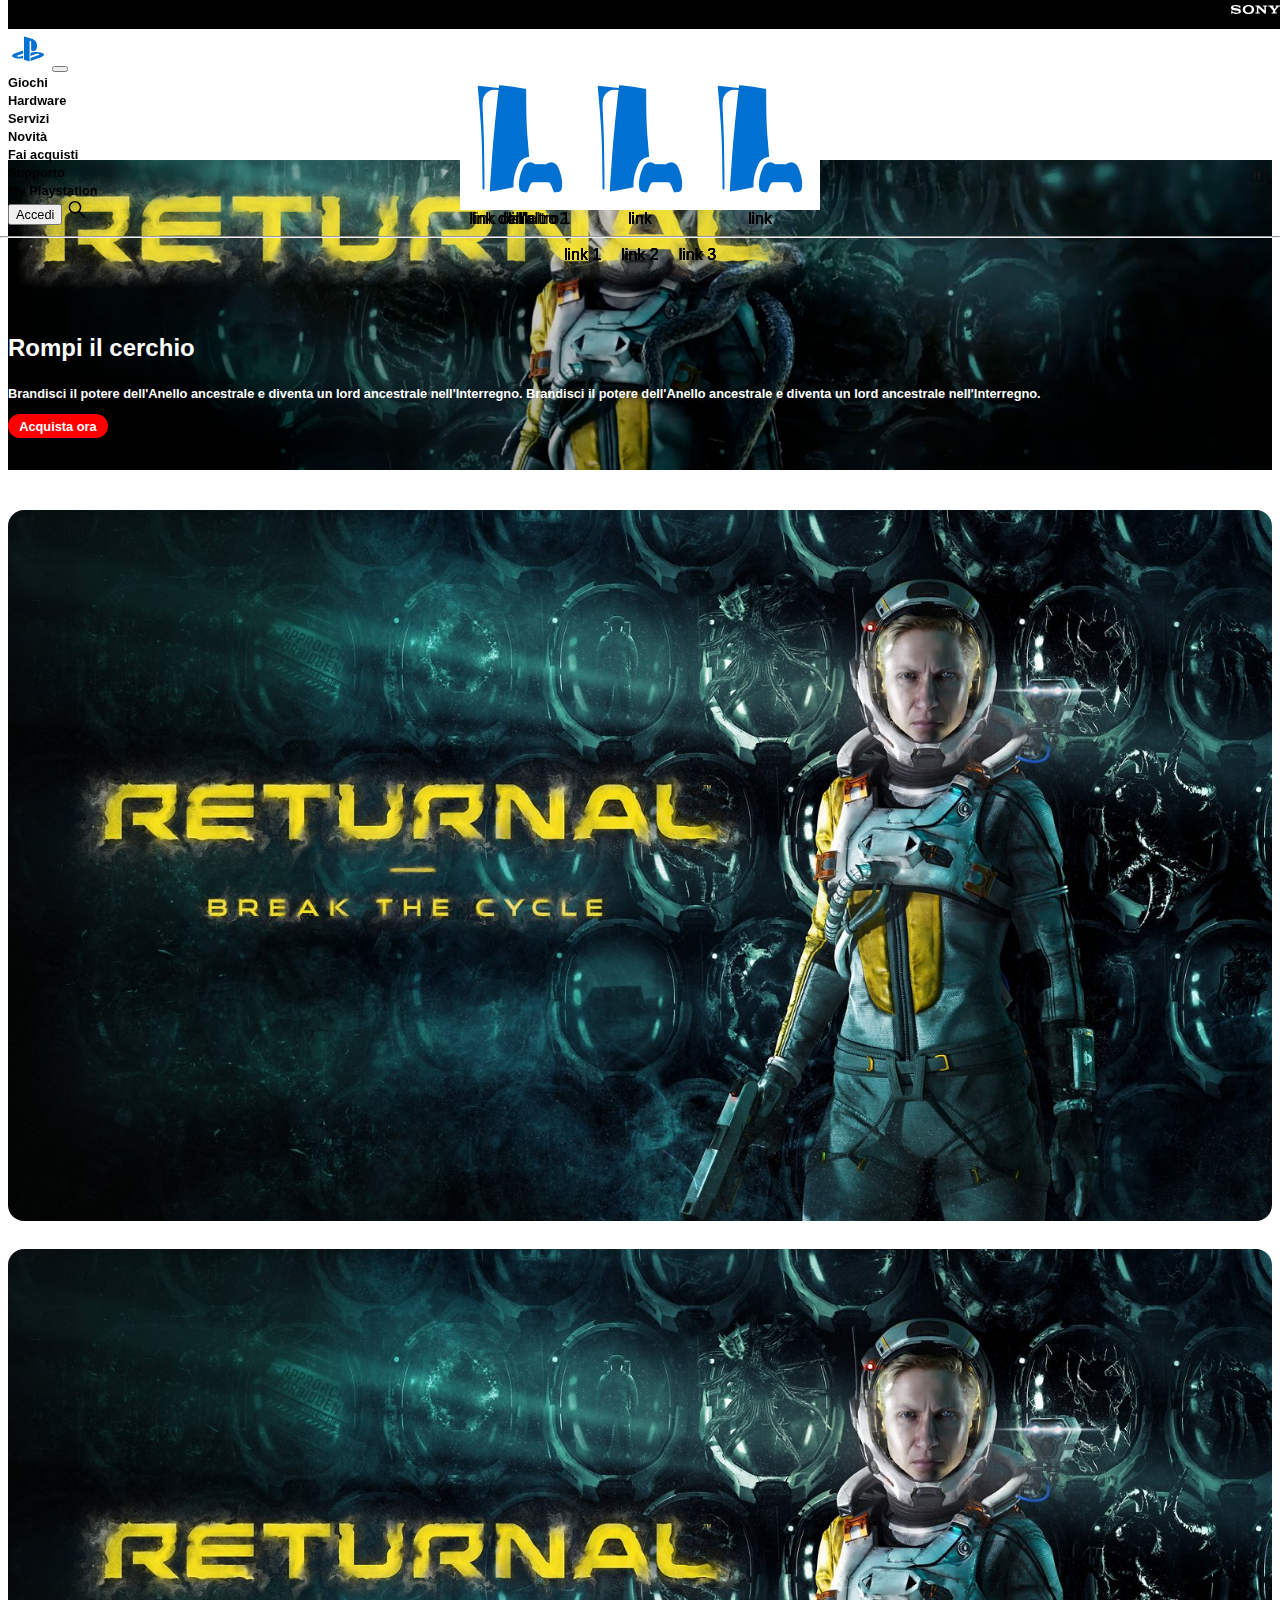
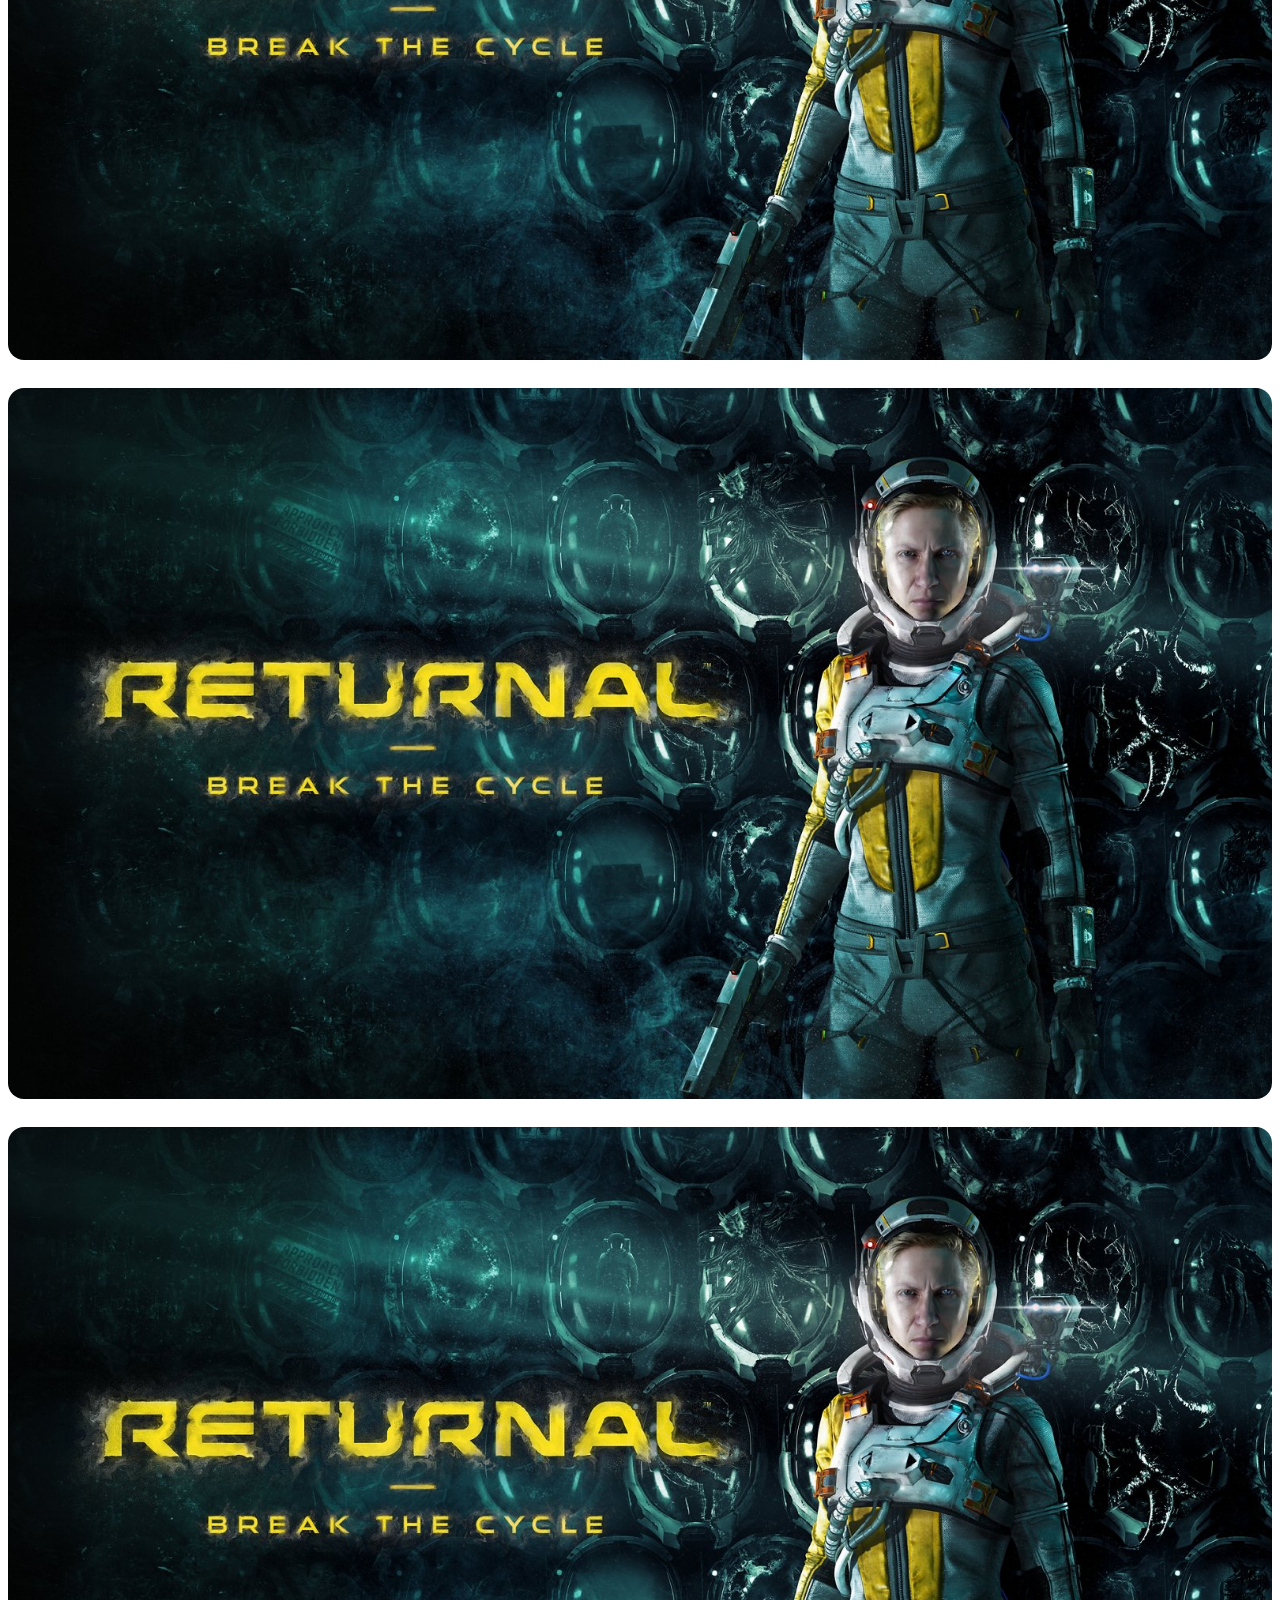
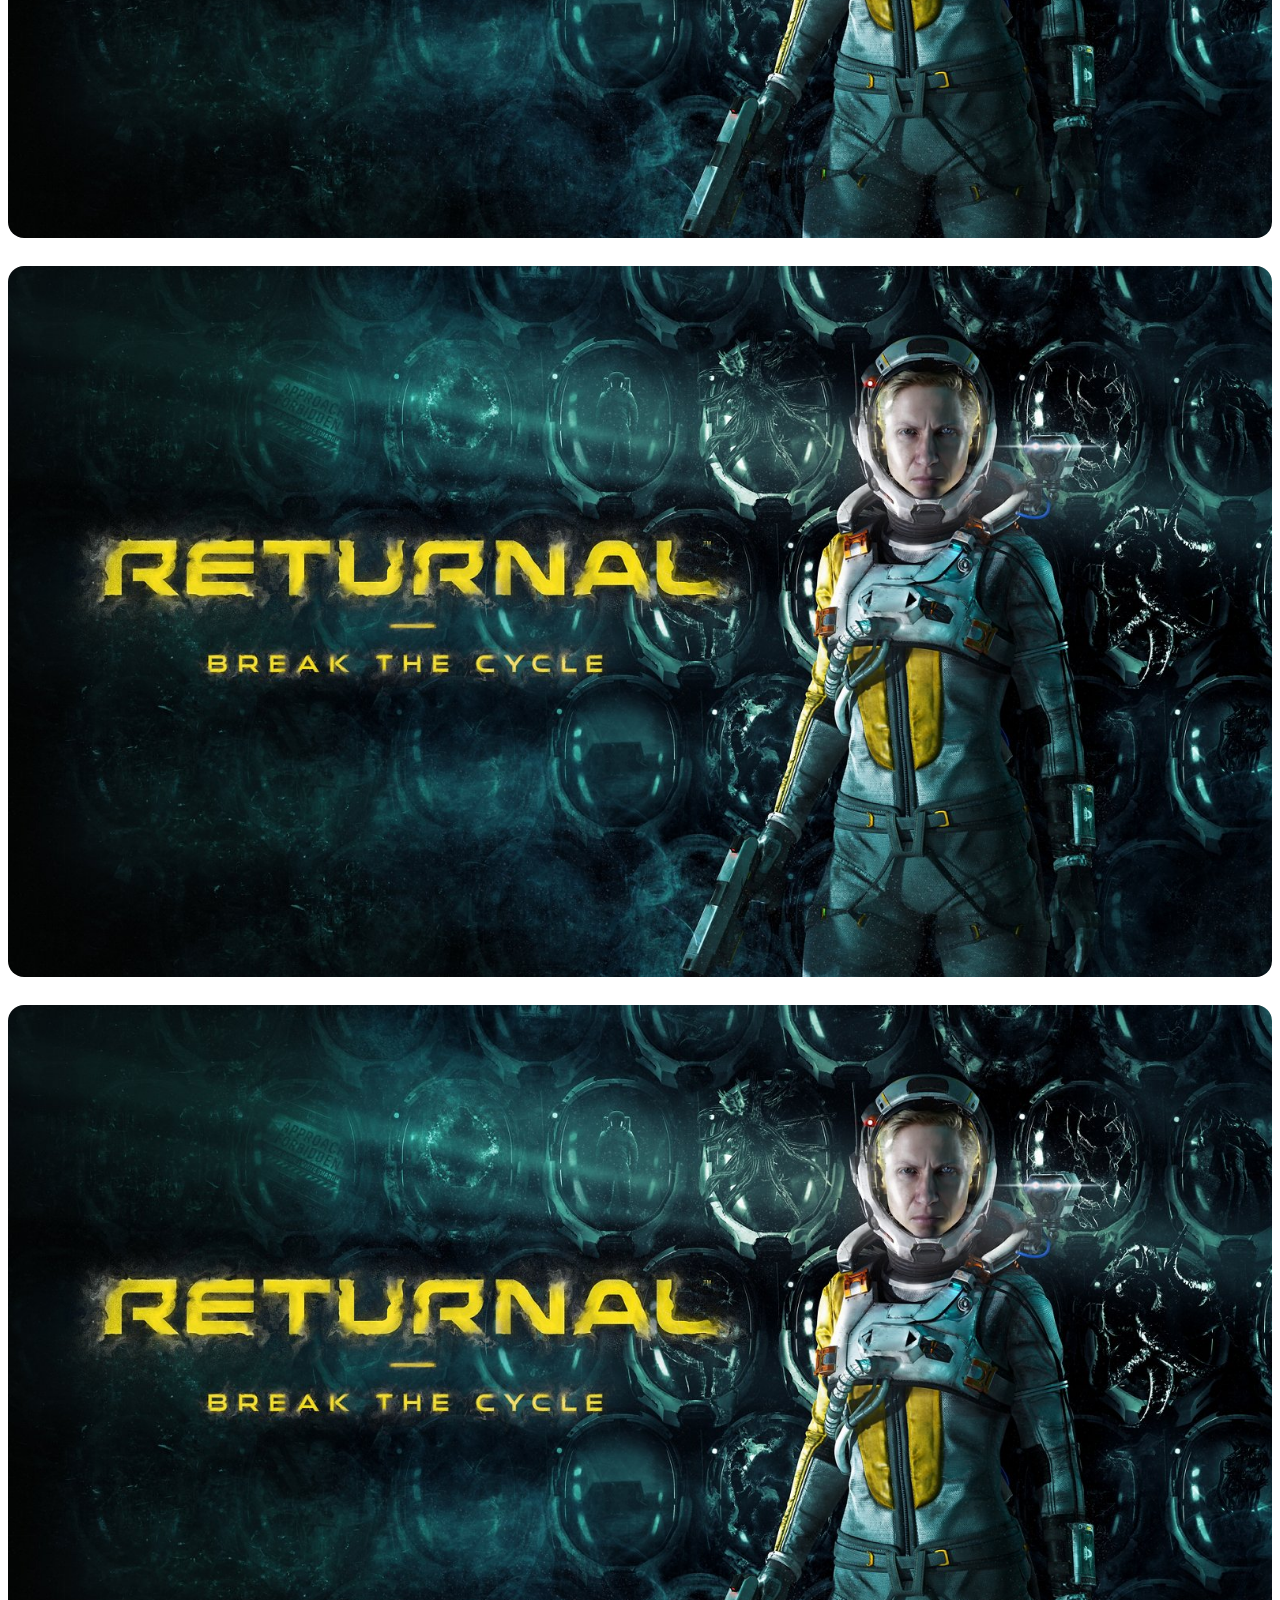
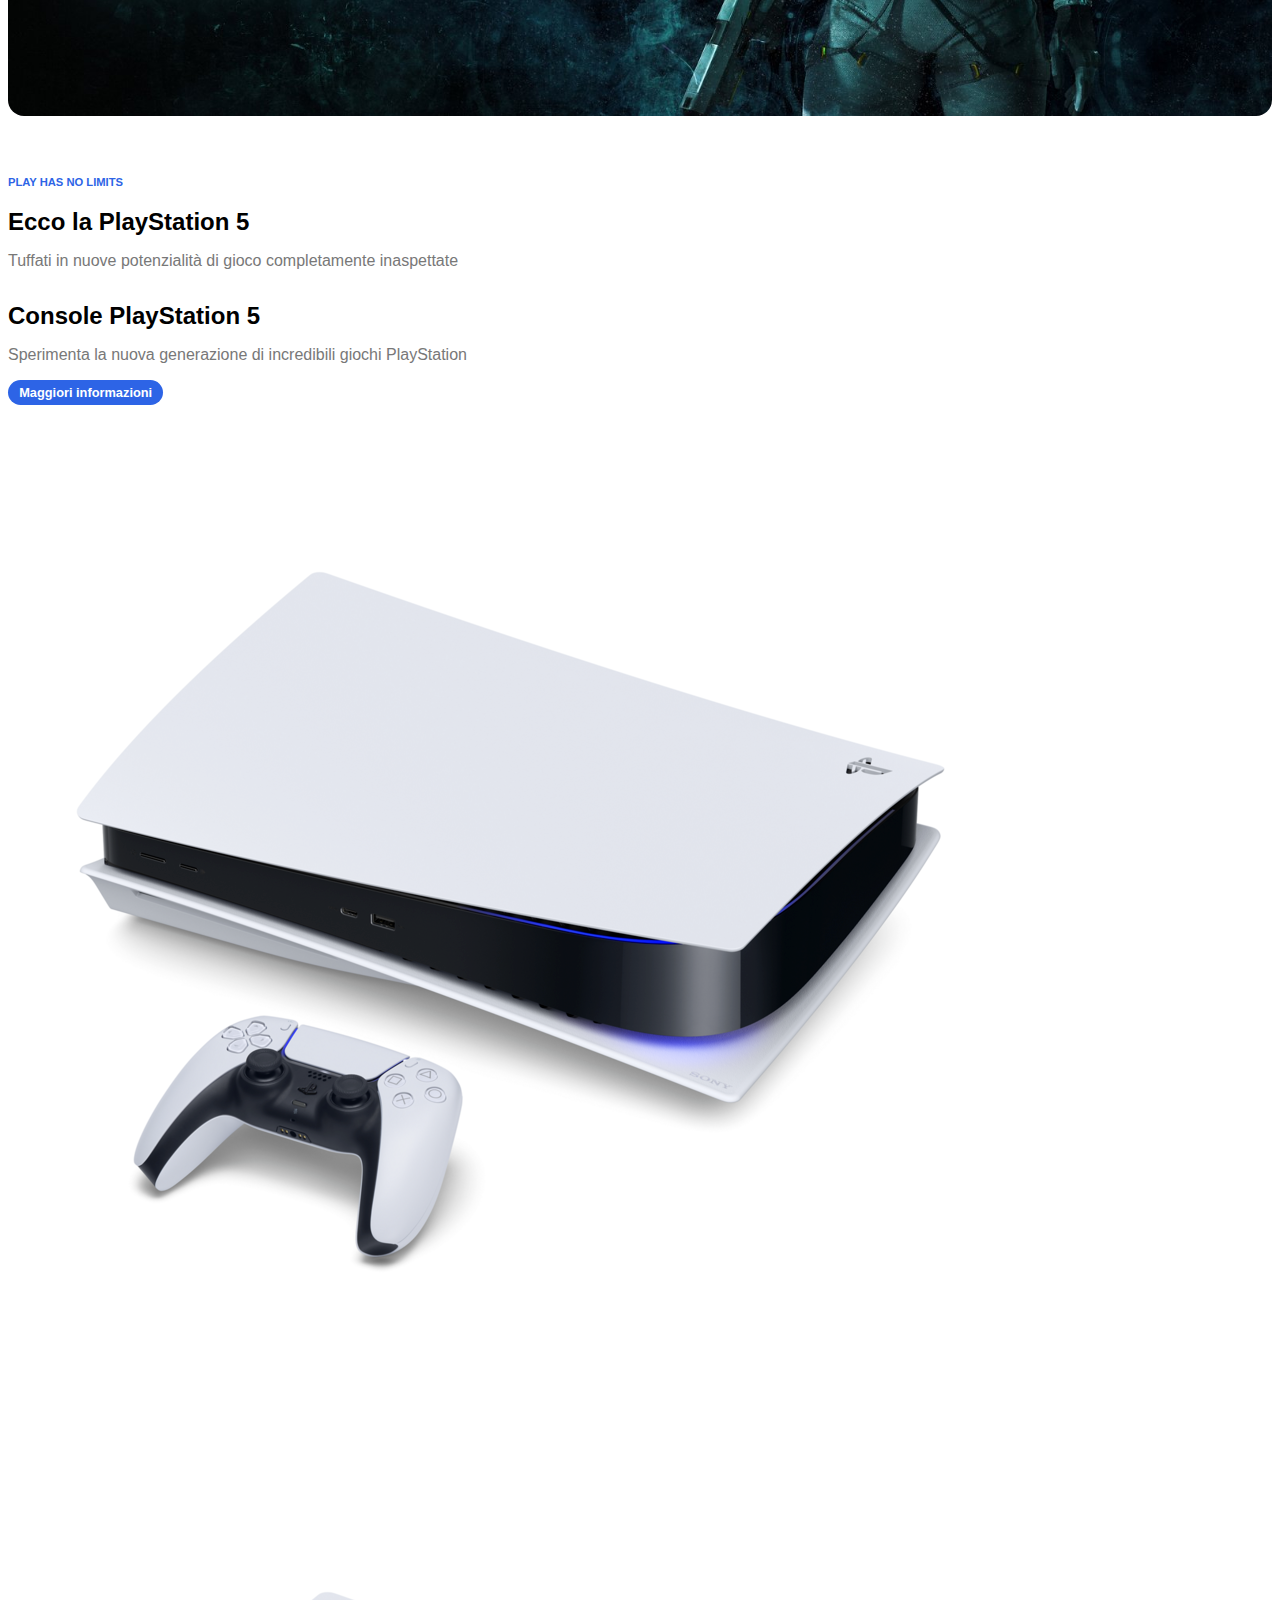
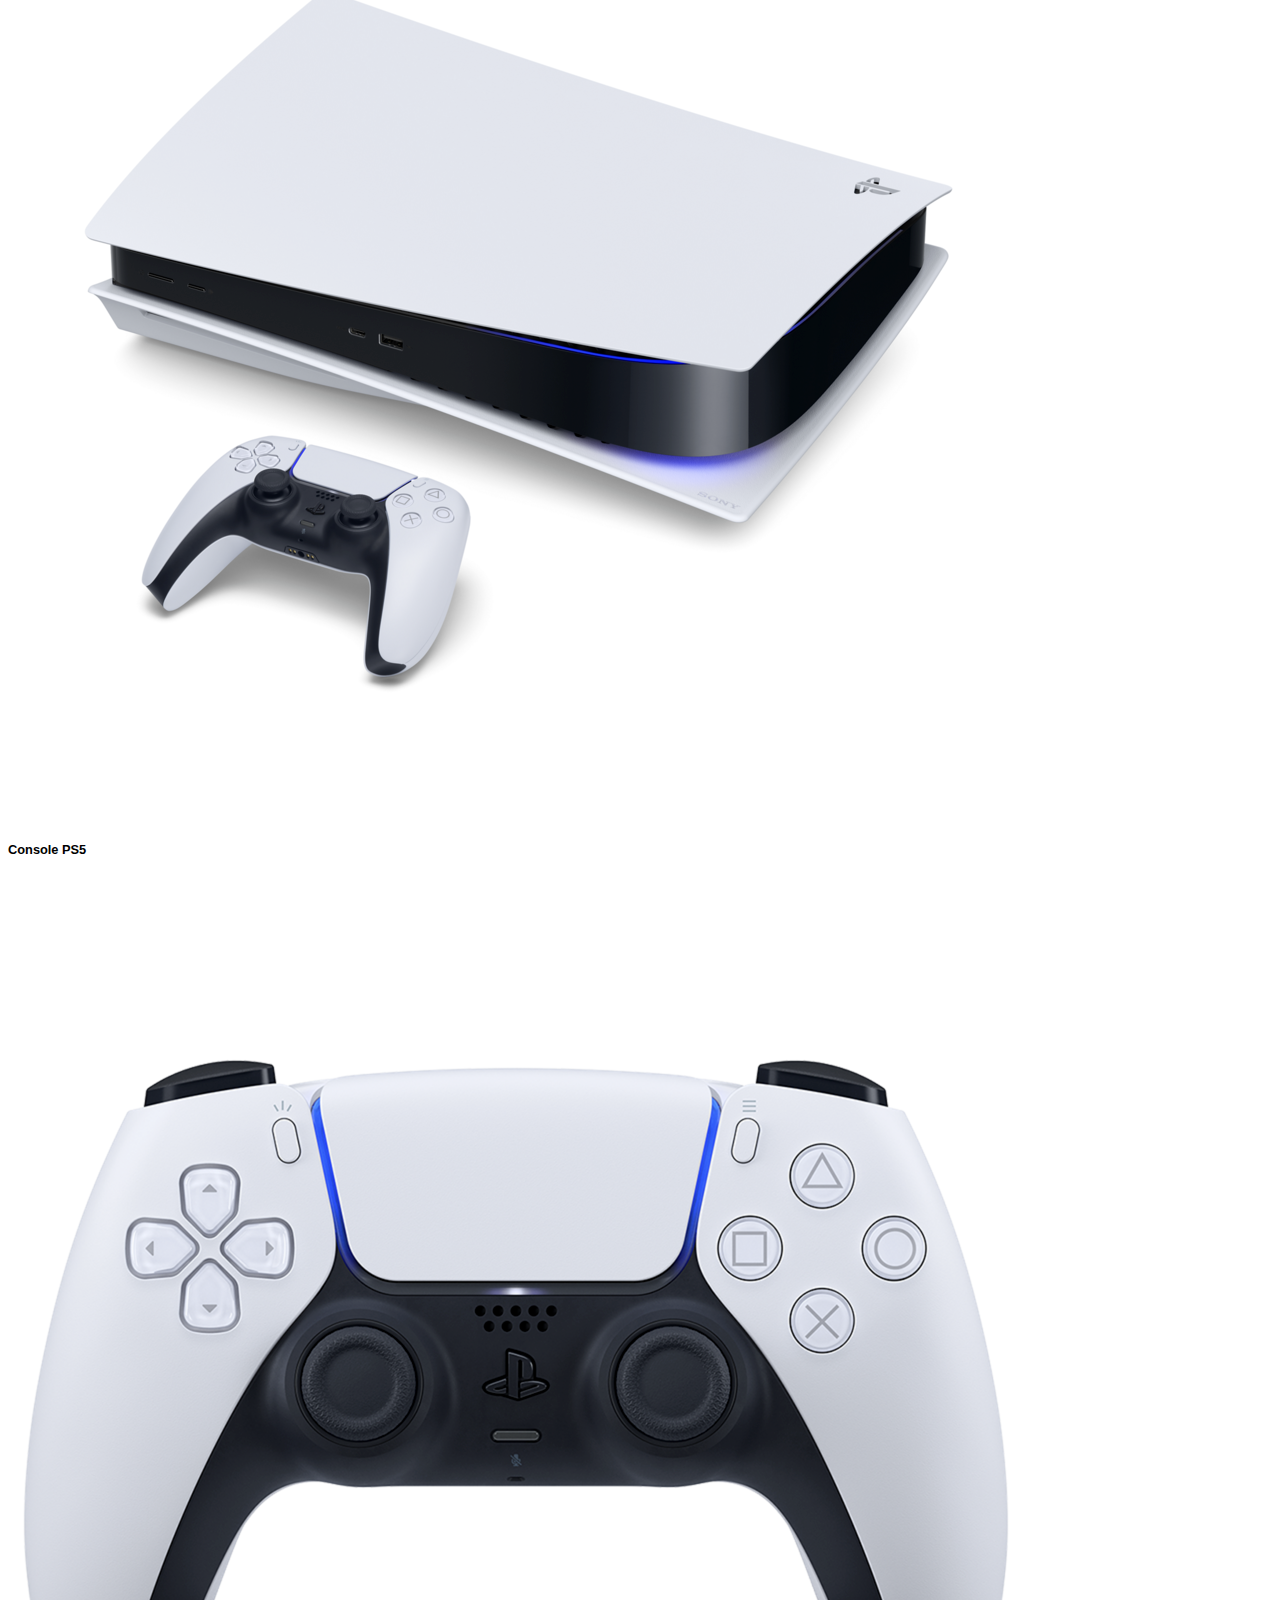
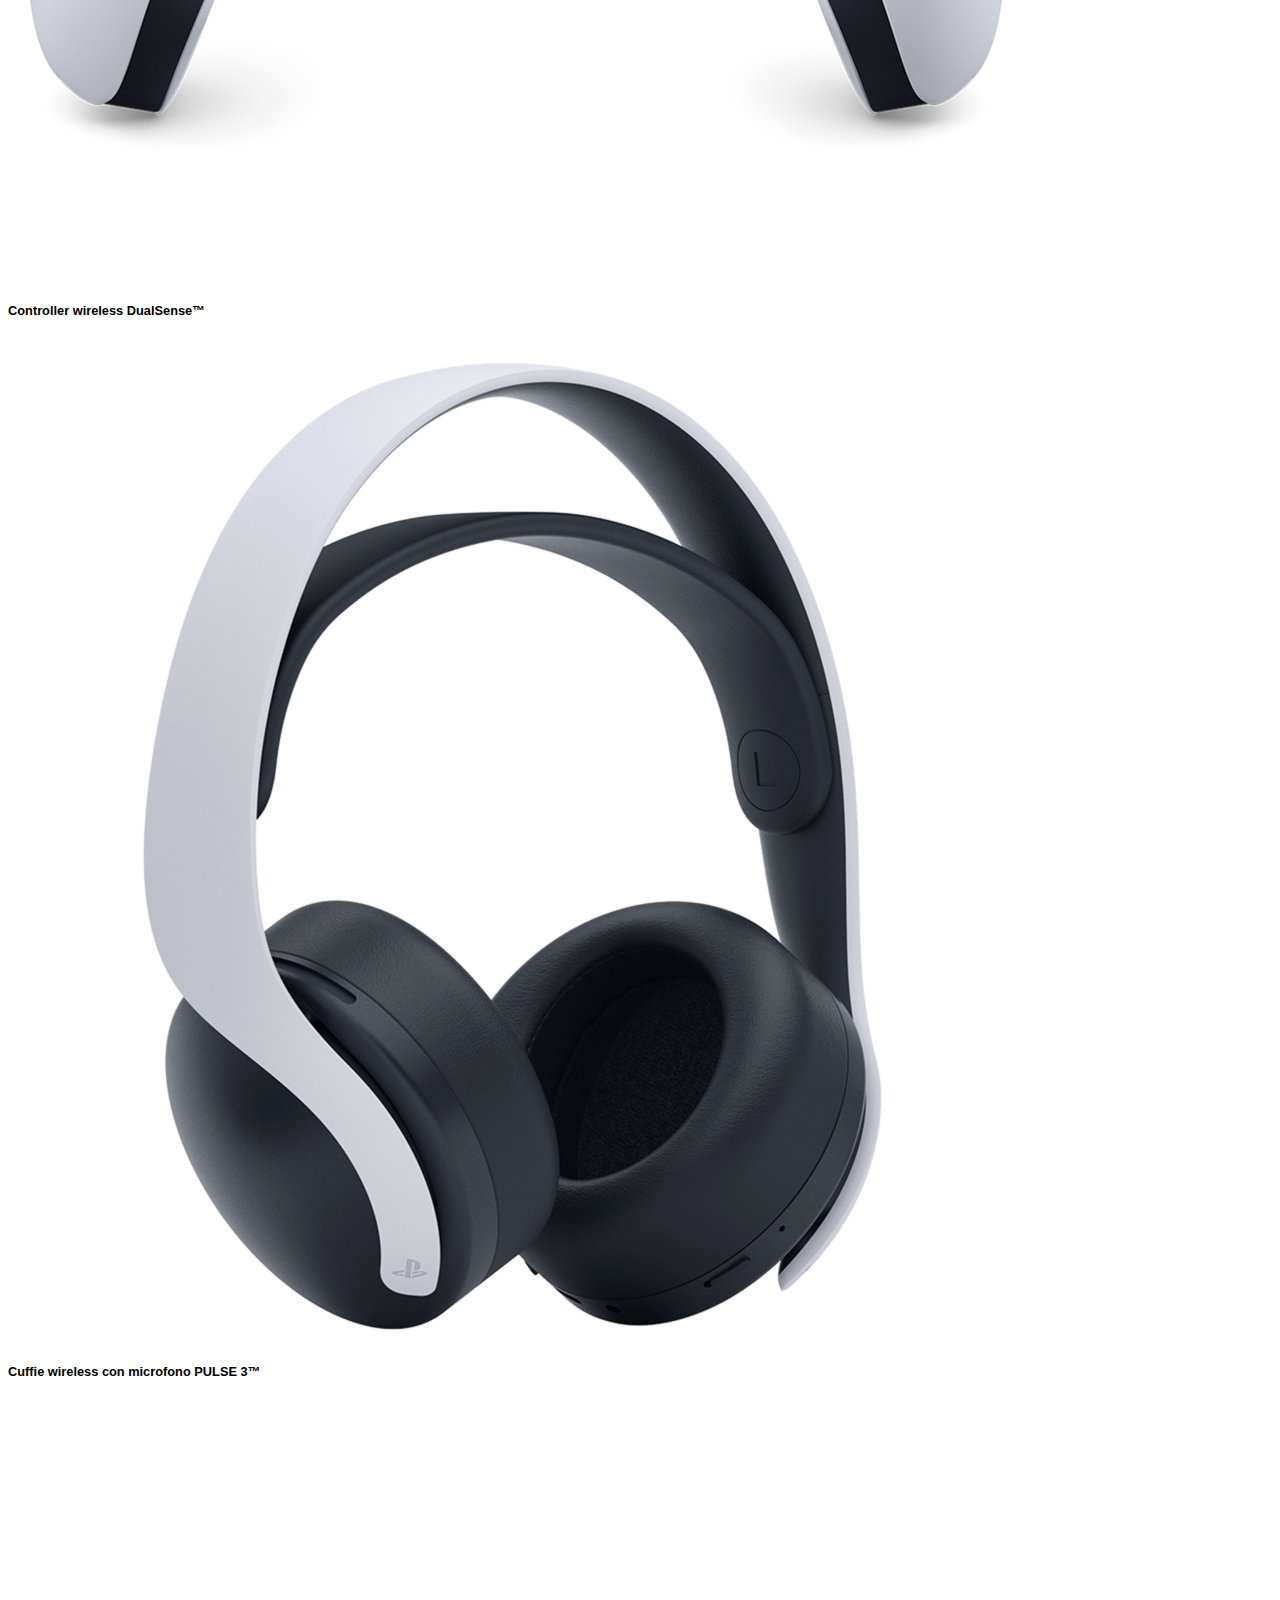
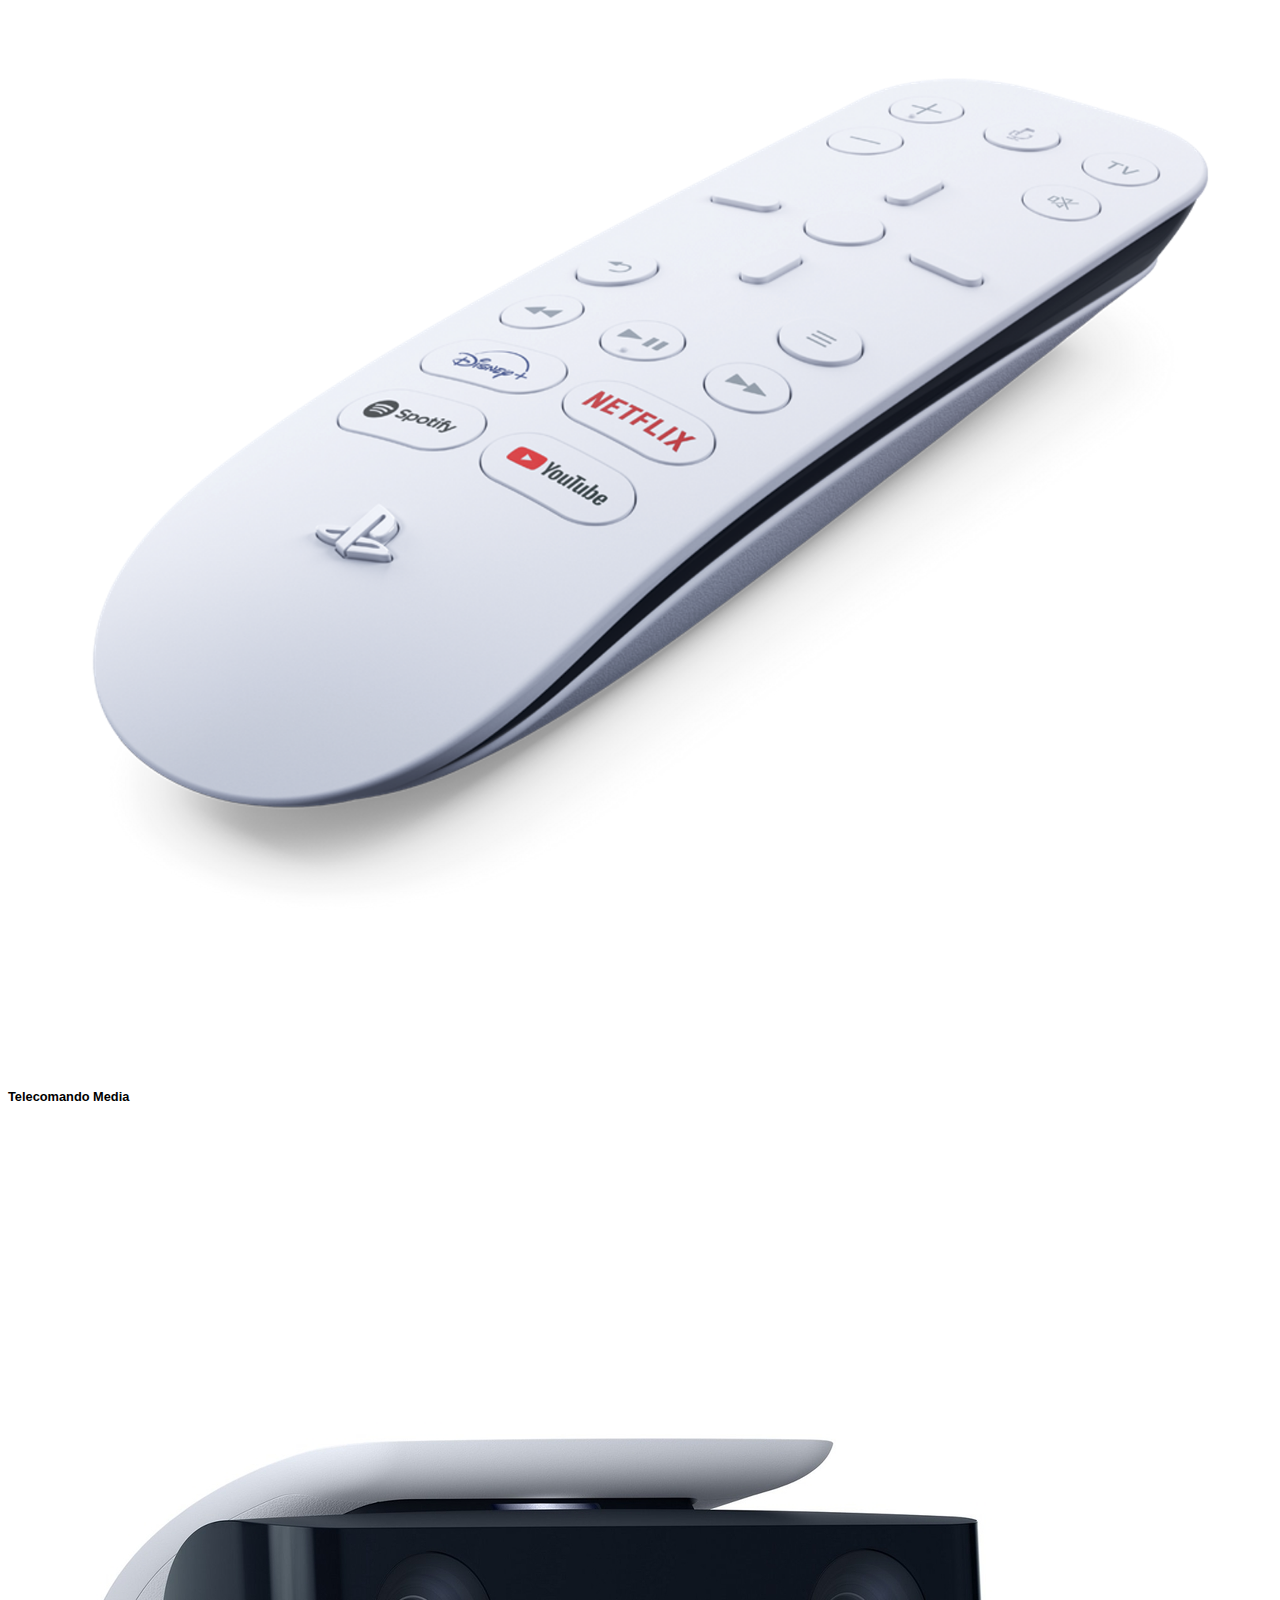
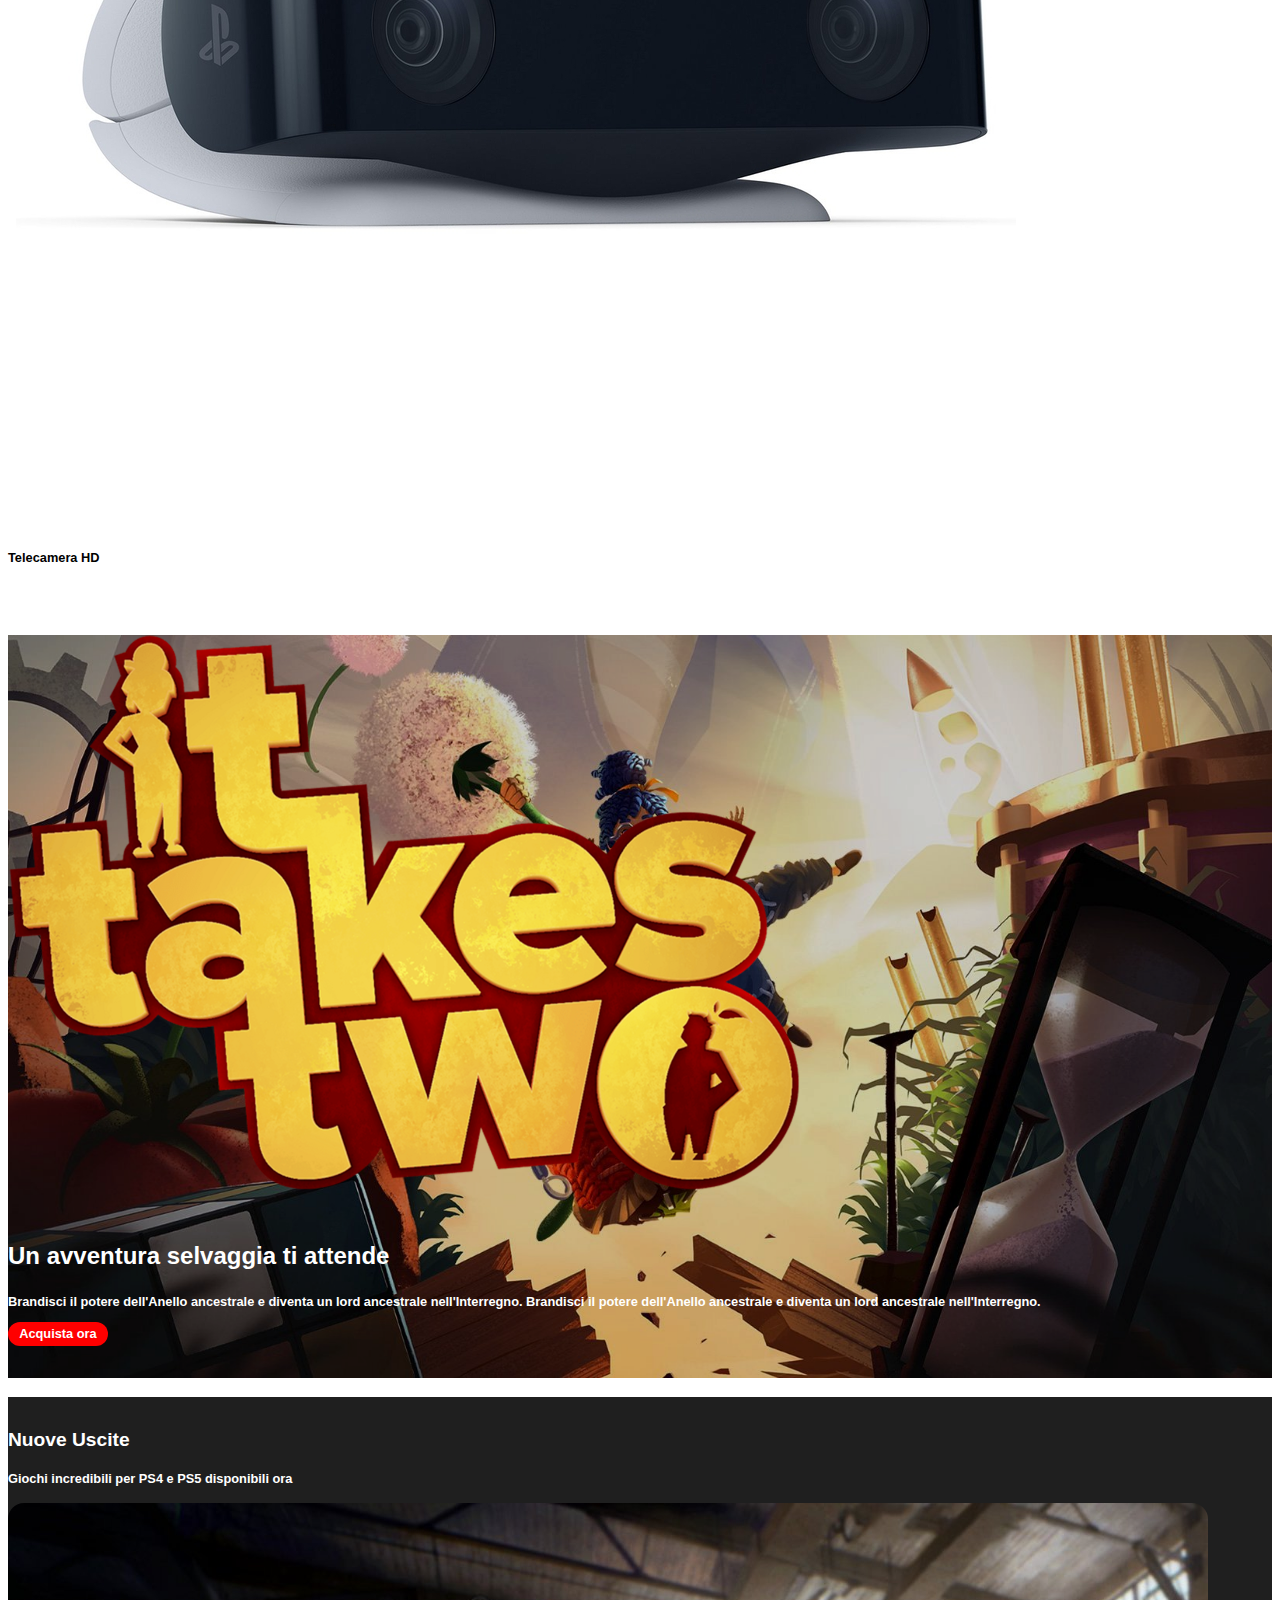
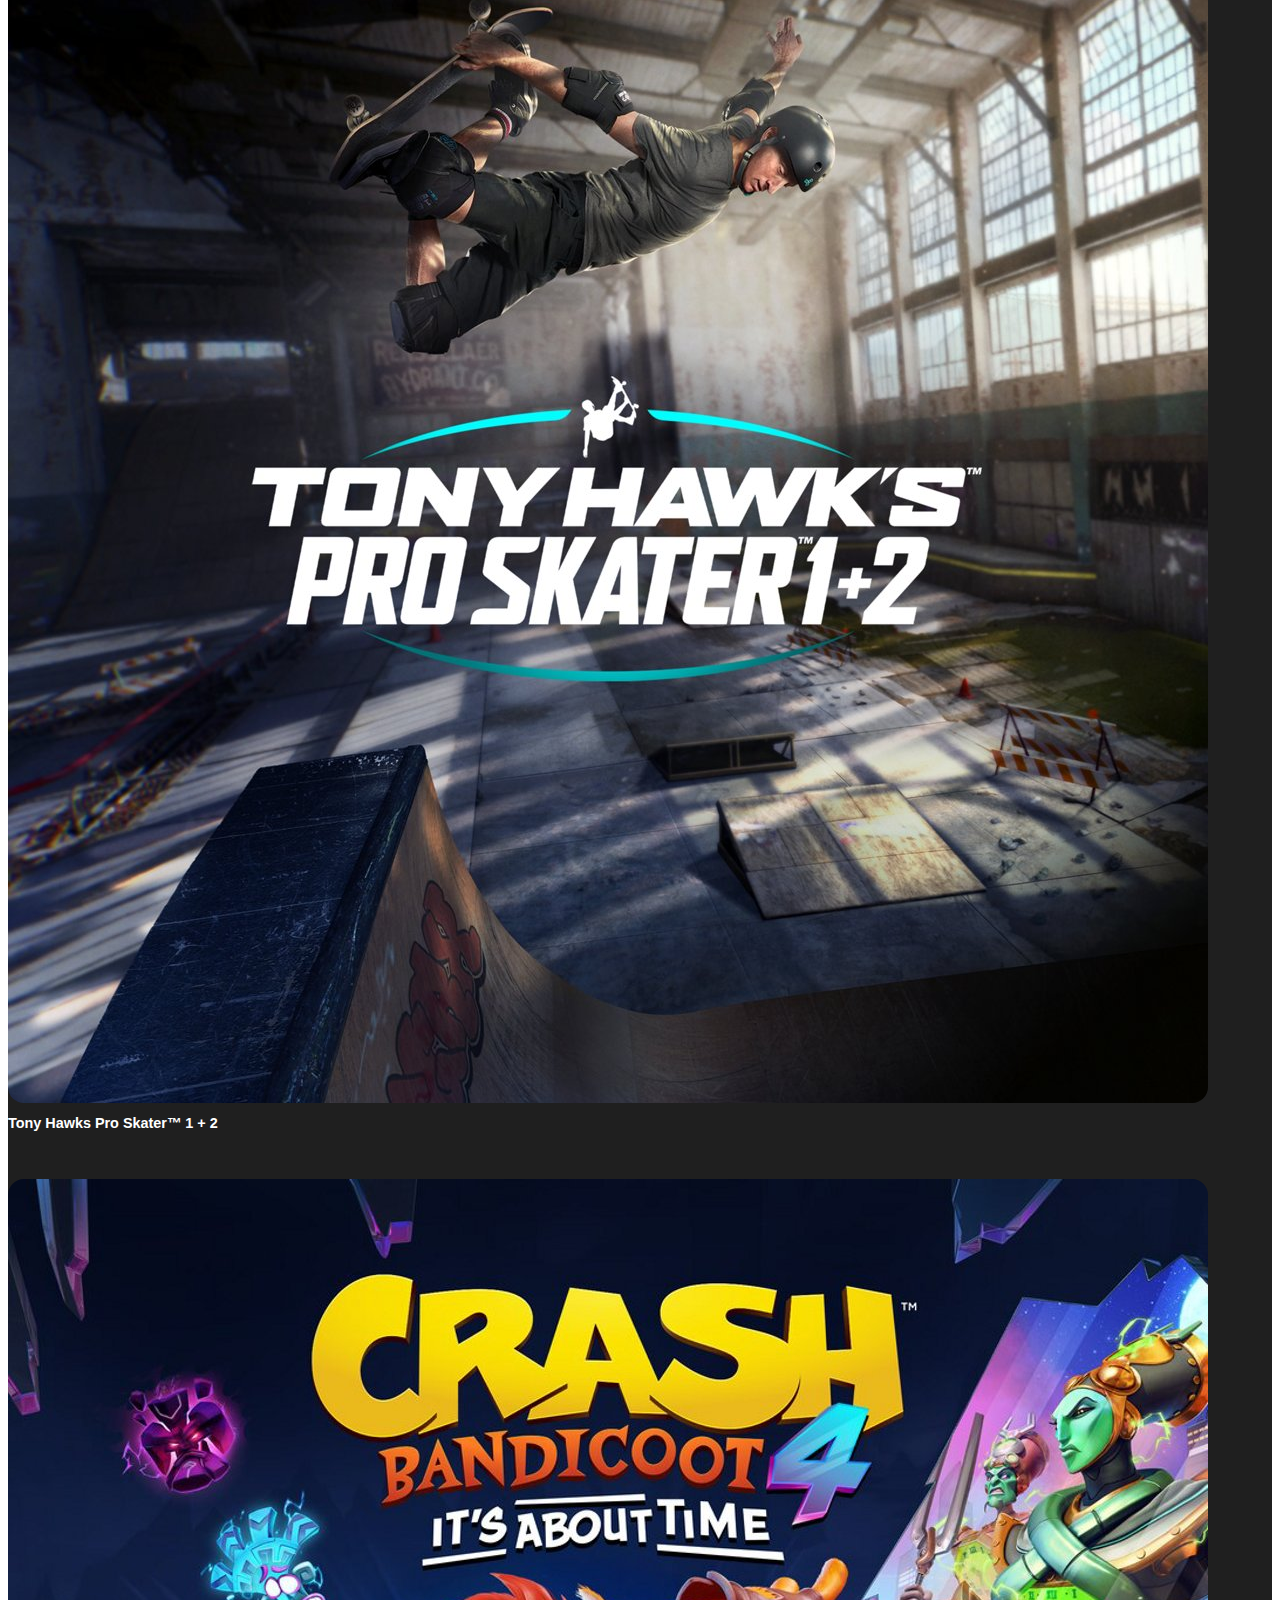
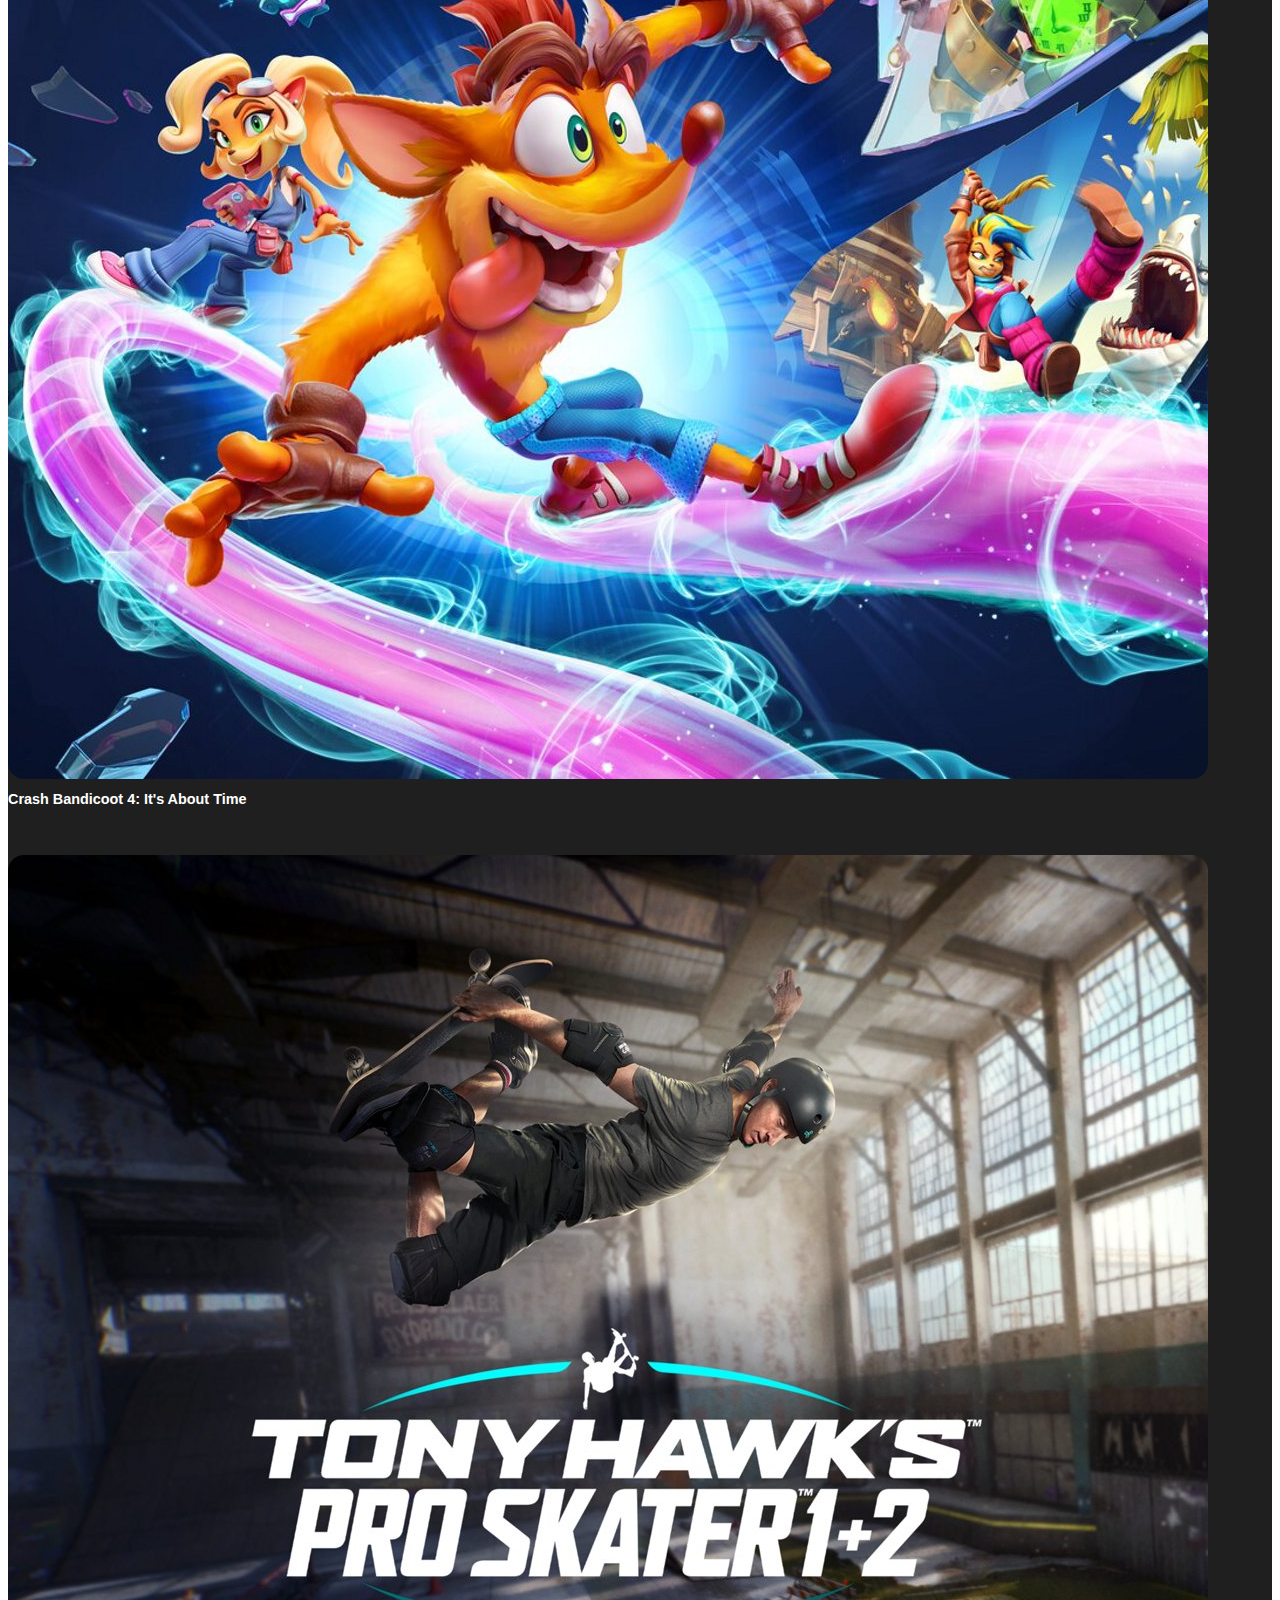
==== commit f4ad337e: "done" ====
--- a/bonus (navbar bootstrap)/index.html
+++ b/bonus (navbar bootstrap)/index.html
@@ -17,245 +17,245 @@
                  <img class="sony_logo" src="img/sony_logo.svg" alt="sony logo">
             </div>
        </div>
-        <!-- bottom header   -->
-        <div class="bottom_header">
-              <!-- navbar bootstrap -->
-       <nav class="navbar navbar-expand-lg navbar-light bg-light">
-        <div class="container-fluid">
-          <!-- brand link (il primo a sinistra) -->
-          <a class="navbar-brand" href="#">
-              <img src="img/play_logo.svg" alt="logo playstation" width="40px">
-          </a>
-          <!-- hamburger menu icon -->
-          <button class="navbar-toggler" type="button" data-bs-toggle="collapse" data-bs-target="#navbarSupportedContent" aria-controls="navbarSupportedContent" aria-expanded="false" aria-label="Toggle navigation">
-            <span class="navbar-toggler-icon"></span>
-          </button>
-          <!-- all navbar links -->
-          <div class="collapse navbar-collapse" id="navbarSupportedContent">
-            <ul class="navbar-nav me-auto mb-2 mb-lg-0">
-              <!-- nav nav-item con dropdown -->
-              <li class="nav-item dropdown">
-                <!-- link <nav-item></nav-item> -->
-                <a class="nav-link dropdown-toggle" href="#" id="navbarDropdown" role="button" data-bs-toggle="dropdown" aria-expanded="false">
-                  Giochi
-                </a>
-                <!-- elemento dropdown -->
-                <ul class="dropdown-menu" aria-labelledby="navbarDropdown">
-                  <li class="play-menu">
+          <!-- bottom header   -->
+          <div class="bottom_header">
+            <!-- navbar bootstrap -->
+     <nav class="navbar navbar-expand-lg navbar-light bg-light">
+      <div class="container-fluid">
+        <!-- brand link (il primo a sinistra) -->
+        <a class="navbar-brand" href="#">
+            <img src="img/play_logo.svg" alt="logo playstation" width="40px">
+        </a>
+        <!-- hamburger menu icon -->
+        <button class="navbar-toggler" type="button" data-bs-toggle="collapse" data-bs-target="#navbarSupportedContent" aria-controls="navbarSupportedContent" aria-expanded="false" aria-label="Toggle navigation">
+          <span class="navbar-toggler-icon"></span>
+        </button>
+        <!-- all navbar links -->
+        <div class="collapse navbar-collapse" id="navbarSupportedContent">
+          <ul class="navbar-nav me-auto mb-2 mb-lg-0">
+            <!-- nav nav-item con dropdown -->
+            <li class="nav-item dropdown">
+              <!-- link <nav-item></nav-item> -->
+              <a class="nav-link dropdown-toggle" href="#" id="navbarDropdown" role="button" data-bs-toggle="dropdown" aria-expanded="false">
+                Giochi
+              </a>
+              <!-- elemento dropdown -->
+              <ul class="dropdown-menu" aria-labelledby="navbarDropdown">
+                <li class="play-menu">
+                    <a class="dropdown-item play-menu-item" href="#">
+                        <img src="img/play-menu-ico.png" alt="">
+                        <span>link</span>
+                    </a>
+                    <a class="dropdown-item play-menu-item" href="#">
+                      <img src="img/play-menu-ico.png" alt="">
+                      <span>link</span>
+                  </a>
+                  <a class="dropdown-item play-menu-item" href="#">
+                      <img src="img/play-menu-ico.png" alt="">
+                      <span>link</span>
+                  </a>
+                </li>
+                <li><hr class="dropdown-divider"></li>
+                <li class="bottom-play-menu">
+                    <ul>
+                        <li><a class="dropdown-item" href="#">link 1</a></li>
+                        <li><a class="dropdown-item" href="#">link 2</a></li>
+                        <li><a class="dropdown-item" href="#">link 3</a></li>
+                    </ul>
+                </li>
+              </ul>
+            </li>
+            <li class="nav-item dropdown">
+              <!-- link <nav-item></nav-item> -->
+              <a class="nav-link dropdown-toggle" href="#" id="navbarDropdown" role="button" data-bs-toggle="dropdown" aria-expanded="false">
+                Hardware
+              </a>
+              <!-- elemento dropdown -->
+              <ul class="dropdown-menu" aria-labelledby="navbarDropdown">
+                <li class="play-menu">
+                    <a class="dropdown-item play-menu-item" href="#">
+                        <img src="img/play-menu-ico.png" alt="">
+                        <span>link dell'altro 1</span>
+                    </a>
+                    <a class="dropdown-item play-menu-item" href="#">
+                      <img src="img/play-menu-ico.png" alt="">
+                      <span>link</span>
+                  </a>
+                  <a class="dropdown-item play-menu-item" href="#">
+                      <img src="img/play-menu-ico.png" alt="">
+                      <span>link</span>
+                  </a>
+                </li>
+                <li><hr class="dropdown-divider"></li>
+                <li class="bottom-play-menu">
+                    <ul>
+                        <li><a class="dropdown-item" href="#">link 1</a></li>
+                        <li><a class="dropdown-item" href="#">link 2</a></li>
+                        <li><a class="dropdown-item" href="#">link 3</a></li>
+                    </ul>
+                </li>
+              </ul>
+            </li>
+            <li class="nav-item dropdown">
+              <!-- link <nav-item></nav-item> -->
+              <a class="nav-link dropdown-toggle" href="#" id="navbarDropdown" role="button" data-bs-toggle="dropdown" aria-expanded="false">
+                Servizi
+              </a>
+              <!-- elemento dropdown -->
+              <ul class="dropdown-menu" aria-labelledby="navbarDropdown">
+                <li class="play-menu">
+                    <a class="dropdown-item play-menu-item" href="#">
+                        <img src="img/play-menu-ico.png" alt="">
+                        <span>link dell'altro 1</span>
+                    </a>
+                    <a class="dropdown-item play-menu-item" href="#">
+                      <img src="img/play-menu-ico.png" alt="">
+                      <span>link</span>
+                  </a>
+                  <a class="dropdown-item play-menu-item" href="#">
+                      <img src="img/play-menu-ico.png" alt="">
+                      <span>link</span>
+                  </a>
+                </li>
+                <li><hr class="dropdown-divider"></li>
+                <li class="bottom-play-menu">
+                    <ul>
+                        <li><a class="dropdown-item" href="#">link 1</a></li>
+                        <li><a class="dropdown-item" href="#">link 2</a></li>
+                        <li><a class="dropdown-item" href="#">link 3</a></li>
+                    </ul>
+                </li>
+              </ul>
+            </li>
+            <li class="nav-item dropdown">
+              <!-- link <nav-item></nav-item> -->
+              <a class="nav-link dropdown-toggle" href="#" id="navbarDropdown" role="button" data-bs-toggle="dropdown" aria-expanded="false">
+                Novità
+              </a>
+              <!-- elemento dropdown -->
+              <ul class="dropdown-menu" aria-labelledby="navbarDropdown">
+                <li class="play-menu">
+                    <a class="dropdown-item play-menu-item" href="#">
+                        <img src="img/play-menu-ico.png" alt="">
+                        <span>link</span>
+                    </a>
+                    <a class="dropdown-item play-menu-item" href="#">
+                      <img src="img/play-menu-ico.png" alt="">
+                      <span>link</span>
+                  </a>
+                  <a class="dropdown-item play-menu-item" href="#">
+                      <img src="img/play-menu-ico.png" alt="">
+                      <span>link</span>
+                  </a>
+                </li>
+                <li><hr class="dropdown-divider"></li>
+                <li class="bottom-play-menu">
+                    <ul>
+                        <li><a class="dropdown-item" href="#">link 1</a></li>
+                        <li><a class="dropdown-item" href="#">link 2</a></li>
+                        <li><a class="dropdown-item" href="#">link 3</a></li>
+                    </ul>
+                </li>
+              </ul>
+            </li>
+            <li class="nav-item dropdown">
+              <!-- link <nav-item></nav-item> -->
+              <a class="nav-link dropdown-toggle" href="#" id="navbarDropdown" role="button" data-bs-toggle="dropdown" aria-expanded="false">
+              Fai acquisti
+              </a>
+              <!-- elemento dropdown -->
+              <ul class="dropdown-menu" aria-labelledby="navbarDropdown">
+                <li class="play-menu">
+                    <a class="dropdown-item play-menu-item" href="#">
+                        <img src="img/play-menu-ico.png" alt="">
+                        <span>link dell'altro 1</span>
+                    </a>
+                    <a class="dropdown-item play-menu-item" href="#">
+                      <img src="img/play-menu-ico.png" alt="">
+                      <span>link</span>
+                  </a>
+                  <a class="dropdown-item play-menu-item" href="#">
+                      <img src="img/play-menu-ico.png" alt="">
+                      <span>link</span>
+                  </a>
+                </li>
+
+                <li><hr class="dropdown-divider"></li>
+                <li class="bottom-play-menu">
+                    <ul>
+                        <li><a class="dropdown-item" href="#">link 1</a></li>
+                        <li><a class="dropdown-item" href="#">link 2</a></li>
+                        <li><a class="dropdown-item" href="#">link 3</a></li>
+                    </ul>
+                    
+                </li>
+              </ul>
+            </li>
+
+            <li class="nav-item dropdown">
+              <!-- link <nav-item></nav-item> -->
+              <a class="nav-link dropdown-toggle" href="#" id="navbarDropdown" role="button" data-bs-toggle="dropdown" aria-expanded="false">
+                Supporto
+              </a>
+              <!-- elemento dropdown -->
+              <ul class="dropdown-menu" aria-labelledby="navbarDropdown">
+                <li class="play-menu">
+                    <a class="dropdown-item play-menu-item" href="#">
+                        <img src="img/play-menu-ico.png" alt="">
+                        <span>link dell'altro2</span>
+                    </a>
+                    <a class="dropdown-item play-menu-item" href="#">
+                      <img src="img/play-menu-ico.png" alt="">
+                      <span>link</span>
+                  </a>
+                  <a class="dropdown-item play-menu-item" href="#">
+                      <img src="img/play-menu-ico.png" alt="">
+                      <span>link</span>
+                  </a>
+                </li>
+
+                <li><hr class="dropdown-divider"></li>
+                <li class="bottom-play-menu">
+                    <ul>
+                        <li><a class="dropdown-item" href="#">link 1</a></li>
+                        <li><a class="dropdown-item" href="#">link 2</a></li>
+                        <li><a class="dropdown-item" href="#">link 3</a></li>
+                    </ul>
+                    
+                </li>
+              </ul>
+            </li>
+          </ul>
+          
+          <ul class="navbar-nav me-2 mb-2 mb-lg-0">
+              <li class="nav-item dropdown me-2">
+                  <a class="nav-link dropdown-toggle" href="#" id="navbarDropdown" role="button" data-bs-toggle="dropdown" aria-expanded="false">
+                    My Playstation
+                  </a>
+                  <ul class="dropdown-menu" aria-labelledby="navbarDropdown">
+                    <li class="play-menu">
+                        <a class="dropdown-item play-menu-item" href="#">
+                            <img src="img/play-menu-ico.png" alt="">
+                            <span>link</span>
+                        </a>
+                        <a class="dropdown-item play-menu-item" href="#">
+                          <img src="img/play-menu-ico.png" alt="">
+                          <span>link</span>
+                      </a>
                       <a class="dropdown-item play-menu-item" href="#">
                           <img src="img/play-menu-ico.png" alt="">
                           <span>link</span>
                       </a>
-                      <a class="dropdown-item play-menu-item" href="#">
-                        <img src="img/play-menu-ico.png" alt="">
-                        <span>link</span>
-                    </a>
-                    <a class="dropdown-item play-menu-item" href="#">
-                        <img src="img/play-menu-ico.png" alt="">
-                        <span>link</span>
-                    </a>
-                  </li>
-                  <li><hr class="dropdown-divider"></li>
-                  <li class="bottom-play-menu">
-                      <ul>
-                          <li><a class="dropdown-item" href="#">link 1</a></li>
-                          <li><a class="dropdown-item" href="#">link 2</a></li>
-                          <li><a class="dropdown-item" href="#">link 3</a></li>
-                      </ul>
-                  </li>
-                </ul>
-              </li>
-              <li class="nav-item dropdown">
-                <!-- link <nav-item></nav-item> -->
-                <a class="nav-link dropdown-toggle" href="#" id="navbarDropdown" role="button" data-bs-toggle="dropdown" aria-expanded="false">
-                  Hardware
-                </a>
-                <!-- elemento dropdown -->
-                <ul class="dropdown-menu" aria-labelledby="navbarDropdown">
-                  <li class="play-menu">
-                      <a class="dropdown-item play-menu-item" href="#">
-                          <img src="img/play-menu-ico.png" alt="">
-                          <span>link dell'altro 1</span>
-                      </a>
-                      <a class="dropdown-item play-menu-item" href="#">
-                        <img src="img/play-menu-ico.png" alt="">
-                        <span>link</span>
-                    </a>
-                    <a class="dropdown-item play-menu-item" href="#">
-                        <img src="img/play-menu-ico.png" alt="">
-                        <span>link</span>
-                    </a>
-                  </li>
-                  <li><hr class="dropdown-divider"></li>
-                  <li class="bottom-play-menu">
-                      <ul>
-                          <li><a class="dropdown-item" href="#">link 1</a></li>
-                          <li><a class="dropdown-item" href="#">link 2</a></li>
-                          <li><a class="dropdown-item" href="#">link 3</a></li>
-                      </ul>
-                  </li>
-                </ul>
-              </li>
-              <li class="nav-item dropdown">
-                <!-- link <nav-item></nav-item> -->
-                <a class="nav-link dropdown-toggle" href="#" id="navbarDropdown" role="button" data-bs-toggle="dropdown" aria-expanded="false">
-                  Servizi
-                </a>
-                <!-- elemento dropdown -->
-                <ul class="dropdown-menu" aria-labelledby="navbarDropdown">
-                  <li class="play-menu">
-                      <a class="dropdown-item play-menu-item" href="#">
-                          <img src="img/play-menu-ico.png" alt="">
-                          <span>link dell'altro 1</span>
-                      </a>
-                      <a class="dropdown-item play-menu-item" href="#">
-                        <img src="img/play-menu-ico.png" alt="">
-                        <span>link</span>
-                    </a>
-                    <a class="dropdown-item play-menu-item" href="#">
-                        <img src="img/play-menu-ico.png" alt="">
-                        <span>link</span>
-                    </a>
-                  </li>
-                  <li><hr class="dropdown-divider"></li>
-                  <li class="bottom-play-menu">
-                      <ul>
-                          <li><a class="dropdown-item" href="#">link 1</a></li>
-                          <li><a class="dropdown-item" href="#">link 2</a></li>
-                          <li><a class="dropdown-item" href="#">link 3</a></li>
-                      </ul>
-                  </li>
-                </ul>
-              </li>
-              <li class="nav-item dropdown">
-                <!-- link <nav-item></nav-item> -->
-                <a class="nav-link dropdown-toggle" href="#" id="navbarDropdown" role="button" data-bs-toggle="dropdown" aria-expanded="false">
-                  Novità
-                </a>
-                <!-- elemento dropdown -->
-                <ul class="dropdown-menu" aria-labelledby="navbarDropdown">
-                  <li class="play-menu">
-                      <a class="dropdown-item play-menu-item" href="#">
-                          <img src="img/play-menu-ico.png" alt="">
-                          <span>link</span>
-                      </a>
-                      <a class="dropdown-item play-menu-item" href="#">
-                        <img src="img/play-menu-ico.png" alt="">
-                        <span>link</span>
-                    </a>
-                    <a class="dropdown-item play-menu-item" href="#">
-                        <img src="img/play-menu-ico.png" alt="">
-                        <span>link</span>
-                    </a>
-                  </li>
-                  <li><hr class="dropdown-divider"></li>
-                  <li class="bottom-play-menu">
-                      <ul>
-                          <li><a class="dropdown-item" href="#">link 1</a></li>
-                          <li><a class="dropdown-item" href="#">link 2</a></li>
-                          <li><a class="dropdown-item" href="#">link 3</a></li>
-                      </ul>
-                  </li>
-                </ul>
-              </li>
-              <li class="nav-item dropdown">
-                <!-- link <nav-item></nav-item> -->
-                <a class="nav-link dropdown-toggle" href="#" id="navbarDropdown" role="button" data-bs-toggle="dropdown" aria-expanded="false">
-                Fai acquisti
-                </a>
-                <!-- elemento dropdown -->
-                <ul class="dropdown-menu" aria-labelledby="navbarDropdown">
-                  <li class="play-menu">
-                      <a class="dropdown-item play-menu-item" href="#">
-                          <img src="img/play-menu-ico.png" alt="">
-                          <span>link dell'altro 1</span>
-                      </a>
-                      <a class="dropdown-item play-menu-item" href="#">
-                        <img src="img/play-menu-ico.png" alt="">
-                        <span>link</span>
-                    </a>
-                    <a class="dropdown-item play-menu-item" href="#">
-                        <img src="img/play-menu-ico.png" alt="">
-                        <span>link</span>
-                    </a>
-                  </li>
-
-                  <li><hr class="dropdown-divider"></li>
-                  <li class="bottom-play-menu">
-                      <ul>
-                          <li><a class="dropdown-item" href="#">link 1</a></li>
-                          <li><a class="dropdown-item" href="#">link 2</a></li>
-                          <li><a class="dropdown-item" href="#">link 3</a></li>
-                      </ul>
-                      
-                  </li>
-                </ul>
-              </li>
-
-              <li class="nav-item dropdown">
-                <!-- link <nav-item></nav-item> -->
-                <a class="nav-link dropdown-toggle" href="#" id="navbarDropdown" role="button" data-bs-toggle="dropdown" aria-expanded="false">
-                  Supporto
-                </a>
-                <!-- elemento dropdown -->
-                <ul class="dropdown-menu" aria-labelledby="navbarDropdown">
-                  <li class="play-menu">
-                      <a class="dropdown-item play-menu-item" href="#">
-                          <img src="img/play-menu-ico.png" alt="">
-                          <span>link dell'altro2</span>
-                      </a>
-                      <a class="dropdown-item play-menu-item" href="#">
-                        <img src="img/play-menu-ico.png" alt="">
-                        <span>link</span>
-                    </a>
-                    <a class="dropdown-item play-menu-item" href="#">
-                        <img src="img/play-menu-ico.png" alt="">
-                        <span>link</span>
-                    </a>
-                  </li>
-
-                  <li><hr class="dropdown-divider"></li>
-                  <li class="bottom-play-menu">
-                      <ul>
-                          <li><a class="dropdown-item" href="#">link 1</a></li>
-                          <li><a class="dropdown-item" href="#">link 2</a></li>
-                          <li><a class="dropdown-item" href="#">link 3</a></li>
-                      </ul>
-                      
-                  </li>
-                </ul>
-              </li>
-            </ul>
-            
-            <ul class="navbar-nav me-2 mb-2 mb-lg-0">
-                <li class="nav-item dropdown me-2">
-                    <a class="nav-link dropdown-toggle" href="#" id="navbarDropdown" role="button" data-bs-toggle="dropdown" aria-expanded="false">
-                      My Playstation
-                    </a>
-                    <ul class="dropdown-menu" aria-labelledby="navbarDropdown">
-                      <li class="play-menu">
-                          <a class="dropdown-item play-menu-item" href="#">
-                              <img src="img/play-menu-ico.png" alt="">
-                              <span>link</span>
-                          </a>
-                          <a class="dropdown-item play-menu-item" href="#">
-                            <img src="img/play-menu-ico.png" alt="">
-                            <span>link</span>
-                        </a>
-                        <a class="dropdown-item play-menu-item" href="#">
-                            <img src="img/play-menu-ico.png" alt="">
-                            <span>link</span>
-                        </a>
-                      </li>
-                    </ul>
-                  </li>
-                  <button type="button" class="btn btn-dark rounded-pill me-2">Accedi</button>
-                  <a class="lens_container" href="#"><img src="img/lens.svg" width="20px" alt="lens image"></a>
-            </ul>
-          </div>
+                    </li>
+                  </ul>
+                </li>
+                <button type="button" class="btn btn-dark rounded-pill me-2">Accedi</button>
+                <a class="lens_container" href="#"><img src="img/lens.svg" width="20px" alt="lens image"></a>
+          </ul>
         </div>
-      </nav>
-   </div>
+      </div>
+    </nav>
+ </div>
     </header>
     <!-- |||||||||||||||||||||||||||||||||||||||||||||||||||||||||||||||||||||||||||||||||||||||||||||||||||||||||||||||||||||||||| -->
     <main>
@@ -386,22 +386,22 @@
                             </div>
                           <!-- inizio col -->
                           <div class="col_container">
-                            <img src="img/playstation-5-thumb.png" alt="controller image">
+                            <img src="img/joypad-thumb.png" alt="controller image">
                             <h5 class="text-center">Controller wireless DualSense&#8482;</h5>
                         </div>
                          <!-- inizio col -->
                          <div class="col_container">
-                            <img src="img/playstation-5-thumb.png" alt="headphone image">
+                            <img src="img/headset-thumb.png" alt="headphone image">
                             <h5 class="text-center">Cuffie wireless con microfono PULSE 3&#8482;</h5>
                         </div>
                          <!-- inizio col -->
                          <div class="col_container">
-                            <img src="img/playstation-5-thumb.png" alt="remote image">
+                            <img src="img/remote-thumb.png" alt="remote image">
                             <h5 class="text-center">Telecomando Media</h5>
                         </div>
                          <!-- inizio col -->
                          <div class="col_container">
-                            <img src="img/playstation-5-thumb.png" alt="webcam image">
+                            <img src="img/camera-thumb.jpg" alt="webcam image">
                             <h5 class="text-center">Telecamera HD</h5>
                         </div>  
                         </div>    
--- a/bonus (navbar bootstrap)/css/style.css
+++ b/bonus (navbar bootstrap)/css/style.css
@@ -120,60 +120,61 @@
    /* bottom header  */
 
    .bottom_header{
-       height: 3rem;
-       background-color: white;
-   }
-
-   .navbar{
-       padding-top: 0;
-       padding-bottom: 0;
-   }
-
-  /* selettore elemento dropdown uguale a quello di bootstrap */
+    height: 3rem;
+    background-color: white;
+}
+
+.navbar{
+    padding-top: 0;
+    padding-bottom: 0;
+}
+
+/* selettore elemento dropdown uguale a quello di bootstrap */
 .navbar-expand-lg .navbar-nav .dropdown-menu {
-    position: fixed;
-    top: 70px;
-    left: 0;
-    right: 0;
+ position: fixed;
+ top: 70px;
+ left: 0;
+ right: 0;
 }
 
 /* primo elemento lista (con le immagini playstation) */
 .navbar-expand-lg .navbar-nav .play-menu {
-    display: flex;
-    justify-content: center;
+ display: flex;
+ justify-content: center;
 }
 
 /* elementi dentro a .play-menu (quelli con le immagini playstation + link) */
 .navbar-expand-lg .navbar-nav .play-menu-item {
-    display: flex;
-    flex-direction: column;
-    align-items: center;
-    width: fit-content;
+ display: flex;
+ flex-direction: column;
+ align-items: center;
+ width: fit-content;
 }
 
 /* elemento lista in basso (dopo la linea) */
 .navbar-expand-lg .navbar-nav .bottom-play-menu ul {
-    display: flex;
-    justify-content: center;
-    gap: 20px;
+ display: flex;
+ justify-content: center;
+ gap: 20px;
 }
 
 .nav-link{
-    font-size: 0.8rem;
-    font-weight: 600;
+ font-size: 0.8rem;
+ font-weight: 600;
 }
 
 .navbar-nav .btn{
-    font-size: 0.8rem;
+ font-size: 0.8rem;
 }
 
 .lens_container{
-    padding-top: 0.2rem;
+ padding-top: 0.2rem;
 }
 
 .navbar-toggler-icon{
-    width: 0.8rem;
-}
+ width: 0.8rem;
+}
+
 
 
 /* |||||||||||||||||||| MAIN |||||||||||||||||||||||    */
@@ -337,6 +338,7 @@
     vertical-align: super;
 }
 
+
 .console_explore_container .reusable_card h2{
     margin-top: 3rem;
 }
@@ -344,6 +346,19 @@
 .console_explore_container .reusable_card p{
     font-size: 0.9rem;
 }
+
+.console_pictures_container img{
+    padding: 0.5rem;
+}
+
+.console_explore_container .col .img_container{
+    opacity: 0.9;
+}
+
+.console_explore_container .col .img_container:hover{
+    opacity: 1;
+}
+
 
 /* playstation plus  */
 
@@ -412,6 +427,16 @@
      margin-bottom: 2rem;
 }
 
+#social_media .col .img_container{
+    transition: 0.2s;
+}
+
+#social_media .col .img_container:hover{
+    transform: scale(0.9);
+}
+
+
+
 
 /* ||||||||||||||| FOOTER  |||||||||||||||  */
 
@@ -567,7 +592,6 @@
     .bottom_footer{
         margin-top: 0rem;
     }
-    
 
 }
 
